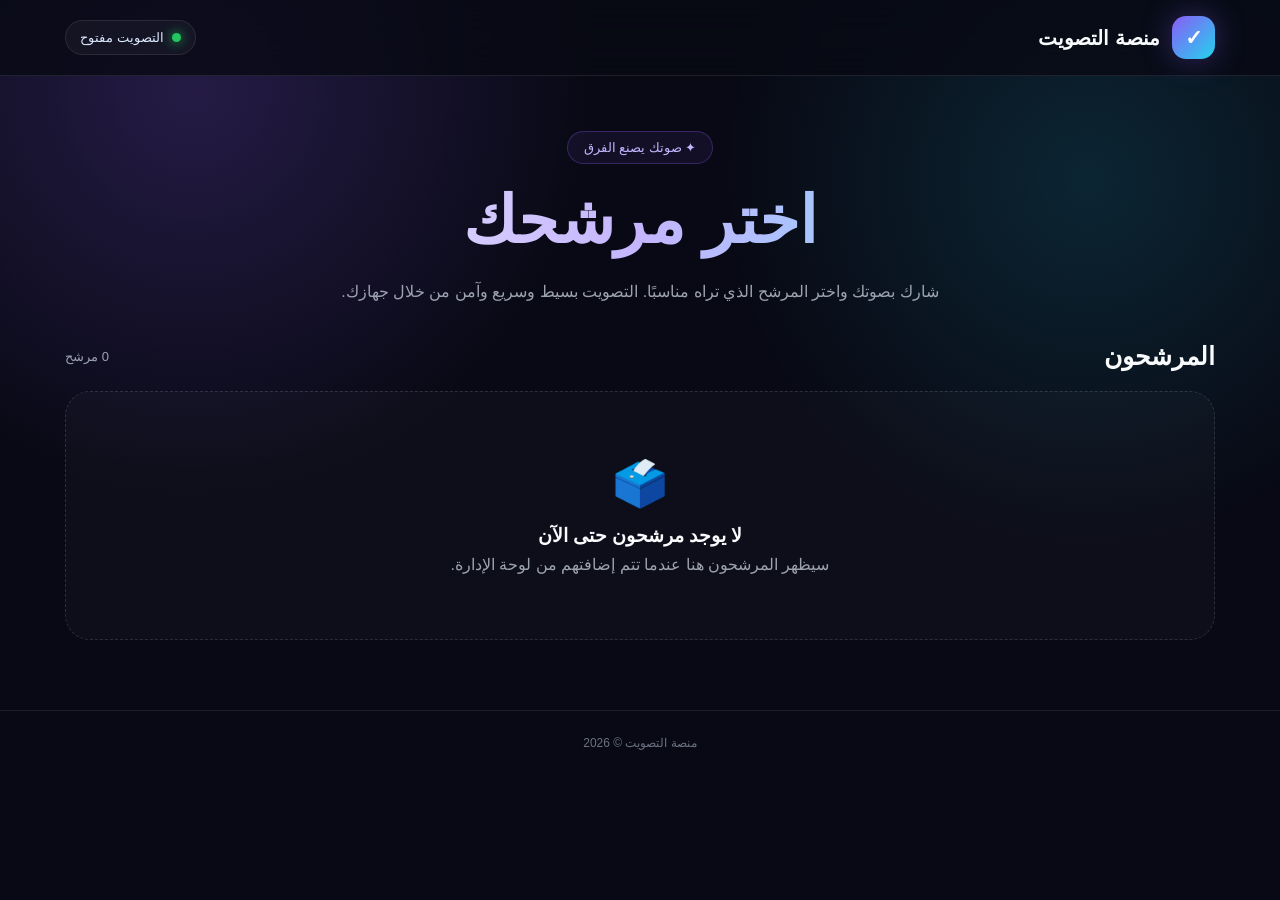
==== index.html @ f04fb4d4 "Update index.html" ====
<html lang="ar" dir="rtl">
<head>
<meta charset="UTF-8">
<meta name="viewport" content="width=device-width, initial-scale=1.0">
<title>منصة التصويت</title>

<style>
*{
  box-sizing:border-box;
  margin:0;
  padding:0;
}

:root{
  --bg:#080914;
  --card:#111426;
  --card2:#171a31;
  --purple:#8b5cf6;
  --cyan:#22d3ee;
  --text:#f8fafc;
  --muted:#9ca3af;
  --border:rgba(255,255,255,.09);
}

body{
  font-family:Tahoma,Arial,sans-serif;
  background:
    radial-gradient(circle at 15% 10%,rgba(139,92,246,.22),transparent 30%),
    radial-gradient(circle at 85% 20%,rgba(34,211,238,.14),transparent 28%),
    var(--bg);
  color:var(--text);
  min-height:100vh;
}

header{
  position:sticky;
  top:0;
  z-index:20;
  backdrop-filter:blur(18px);
  background:rgba(8,9,20,.78);
  border-bottom:1px solid var(--border);
}

.nav{
  width:min(1150px,92%);
  margin:auto;
  min-height:75px;
  display:flex;
  align-items:center;
  justify-content:space-between;
}

.logo{
  display:flex;
  align-items:center;
  gap:12px;
  font-size:20px;
  font-weight:900;
}

.logoIcon{
  width:43px;
  height:43px;
  border-radius:14px;
  display:grid;
  place-items:center;
  background:linear-gradient(135deg,var(--purple),var(--cyan));
  box-shadow:0 0 30px rgba(139,92,246,.35);
  font-size:21px;
}

.status{
  display:flex;
  align-items:center;
  gap:8px;
  padding:9px 14px;
  border:1px solid var(--border);
  background:rgba(255,255,255,.04);
  border-radius:30px;
  color:#dbeafe;
  font-size:13px;
}

.dot{
  width:9px;
  height:9px;
  border-radius:50%;
  background:#ef4444;
}

.dot.open{
  background:#22c55e;
  box-shadow:0 0 12px #22c55e;
}

.hero{
  width:min(1150px,92%);
  margin:55px auto 35px;
  text-align:center;
}

.badge{
  display:inline-block;
  padding:8px 16px;
  border-radius:30px;
  border:1px solid rgba(139,92,246,.3);
  background:rgba(139,92,246,.08);
  color:#c4b5fd;
  font-size:13px;
  margin-bottom:20px;
}

.hero h1{
  font-size:clamp(34px,6vw,65px);
  line-height:1.15;
  font-weight:1000;
  background:linear-gradient(90deg,#fff,#c4b5fd,#67e8f9);
  -webkit-background-clip:text;
  color:transparent;
}

.hero p{
  max-width:650px;
  margin:18px auto 0;
  color:var(--muted);
  line-height:1.9;
  font-size:16px;
}

.container{
  width:min(1150px,92%);
  margin:auto;
  padding-bottom:70px;
}

.sectionTitle{
  display:flex;
  align-items:center;
  justify-content:space-between;
  margin:35px 0 20px;
}

.sectionTitle h2{
  font-size:25px;
}

.sectionTitle span{
  color:var(--muted);
  font-size:13px;
}

.grid{
  display:grid;
  grid-template-columns:repeat(auto-fit,minmax(260px,1fr));
  gap:22px;
}

.card{
  position:relative;
  overflow:hidden;
  background:linear-gradient(145deg,rgba(23,26,49,.95),rgba(12,14,28,.95));
  border:1px solid var(--border);
  border-radius:24px;
  padding:14px;
  transition:.3s;
  box-shadow:0 20px 50px rgba(0,0,0,.2);
}

.card:hover{
  transform:translateY(-6px);
  border-color:rgba(139,92,246,.45);
  box-shadow:0 25px 60px rgba(0,0,0,.35);
}

.cardImage{
  width:100%;
  height:230px;
  object-fit:cover;
  border-radius:17px;
  background:#0b0d19;
}

.cardBody{
  padding:17px 5px 5px;
}

.card h3{
  font-size:21px;
  margin-bottom:9px;
}

.card p{
  color:var(--muted);
  line-height:1.7;
  min-height:48px;
  font-size:14px;
}

.voteBtn{
  width:100%;
  border:0;
  margin-top:17px;
  padding:14px;
  border-radius:14px;
  cursor:pointer;
  color:white;
  font-size:16px;
  font-weight:800;
  background:linear-gradient(135deg,var(--purple),#6d28d9);
  box-shadow:0 10px 25px rgba(139,92,246,.2);
  transition:.25s;
}

.voteBtn:hover:not(:disabled){
  transform:translateY(-2px);
  box-shadow:0 14px 30px rgba(139,92,246,.35);
}

.voteBtn:disabled{
  cursor:not-allowed;
  opacity:.55;
}

.empty{
  text-align:center;
  padding:65px 20px;
  border:1px dashed rgba(255,255,255,.13);
  border-radius:25px;
  background:rgba(255,255,255,.025);
}

.emptyIcon{
  font-size:45px;
  margin-bottom:15px;
}

.empty h3{
  margin-bottom:8px;
}

.empty p{
  color:var(--muted);
}

.notice{
  display:none;
  margin:25px 0;
  padding:16px 18px;
  border-radius:16px;
  background:rgba(34,211,238,.08);
  border:1px solid rgba(34,211,238,.2);
  color:#a5f3fc;
  text-align:center;
}

footer{
  border-top:1px solid var(--border);
  text-align:center;
  padding:25px;
  color:#6b7280;
  font-size:12px;
}

@media(max-width:600px){
  .nav{
    min-height:65px;
  }

  .logo{
    font-size:16px;
  }

  .logoIcon{
    width:38px;
    height:38px;
  }

  .status{
    font-size:11px;
    padding:8px 10px;
  }

  .hero{
    margin-top:38px;
  }

  .hero p{
    font-size:14px;
  }

  .grid{
    grid-template-columns:1fr;
  }

  .cardImage{
    height:250px;
  }
}
</style>
</head>

<body>

<header>
  <div class="nav">
    <div class="logo">
      <div class="logoIcon">✓</div>
      <span>منصة التصويت</span>
    </div>

    <div class="status">
      <span class="dot" id="statusDot"></span>
      <span id="statusText">جاري التحميل...</span>
    </div>
  </div>
</header>

<section class="hero">
  <div class="badge">✦ صوتك يصنع الفرق</div>
  <h1>اختر مرشحك</h1>
  <p>
    شارك بصوتك واختر المرشح الذي تراه مناسبًا.
    التصويت بسيط وسريع وآمن من خلال جهازك.
  </p>
</section>

<main class="container">

  <div id="notice" class="notice"></div>

  <div class="sectionTitle">
    <h2>المرشحون</h2>
    <span id="candidateCount">0 مرشح</span>
  </div>

  <div id="candidates" class="grid"></div>

</main>

<footer>
  منصة التصويت © 2026
</footer>

<script>
const CANDIDATES_KEY = "candidates";
const VOTES_KEY = "votes";
const SETTINGS_KEY = "voteSettings";
const VOTED_KEY = "votedCandidate";

function getCandidates(){
  try{
    return JSON.parse(localStorage.getItem(CANDIDATES_KEY)) || [];
  }catch(e){
    return [];
  }
}

function getVotes(){
  try{
    return JSON.parse(localStorage.getItem(VOTES_KEY)) || {};
  }catch(e){
    return {};
  }
}

function getSettings(){
  try{
    return JSON.parse(localStorage.getItem(SETTINGS_KEY)) || {
      mode:"open",
      start:"",
      end:""
    };
  }catch(e){
    return {
      mode:"open",
      start:"",
      end:""
    };
  }
}

function getVotingState(){
  const settings = getSettings();
  const now = new Date();

  if(settings.mode === "closed"){
    return false;
  }

  if(settings.mode === "open"){
    return true;
  }

  if(settings.mode === "auto"){
    if(settings.start){
      const start = new Date(settings.start);
      if(now < start) return false;
    }

    if(settings.end){
      const end = new Date(settings.end);
      if(now > end) return false;
    }

    return true;
  }

  return false;
}

function escapeHtml(text){
  return String(text ?? "")
    .replace(/&/g,"&amp;")
    .replace(/</g,"&lt;")
    .replace(/>/g,"&gt;")
    .replace(/"/g,"&quot;")
    .replace(/'/g,"&#039;");
}

function updateStatus(){
  const open = getVotingState();
  const dot = document.getElementById("statusDot");
  const text = document.getElementById("statusText");

  if(open){
    dot.classList.add("open");
    text.textContent = "التصويت مفتوح";
  }else{
    dot.classList.remove("open");
    text.textContent = "التصويت مغلق";
  }
}

function showNotice(message){
  const notice = document.getElementById("notice");
  notice.textContent = message;
  notice.style.display = "block";

  setTimeout(()=>{
    notice.style.display = "none";
  },4000);
}

function vote(id){
  if(!getVotingState()){
    showNotice("التصويت مغلق حاليًا.");
    return;
  }

  const alreadyVoted = localStorage.getItem(VOTED_KEY);

  if(alreadyVoted){
    showNotice("لقد قمت بالتصويت مسبقًا من هذا الجهاز.");
    return;
  }

  const candidates = getCandidates();

  if(!candidates.some(c => String(c.id) === String(id))){
    showNotice("هذا المرشح غير موجود.");
    return;
  }

  const votes = getVotes();

  if(!votes[id]){
    votes[id] = 0;
  }

  votes[id]++;
  localStorage.setItem(VOTES_KEY,JSON.stringify(votes));
  localStorage.setItem(VOTED_KEY,String(id));

  showNotice("تم تسجيل صوتك بنجاح ✓");
  renderCandidates();
}

function renderCandidates(){
  const box = document.getElementById("candidates");
  const candidates = getCandidates();
  const open = getVotingState();
  const voted = localStorage.getItem(VOTED_KEY);
  const votes = getVotes();

  document.getElementById("candidateCount").textContent =
    `${candidates.length} مرشح`;

  if(!candidates.length){
    box.innerHTML = `
      <div class="empty" style="grid-column:1/-1">
        <div class="emptyIcon">🗳️</div>
        <h3>لا يوجد مرشحون حتى الآن</h3>
        <p>سيظهر المرشحون هنا عندما تتم إضافتهم من لوحة الإدارة.</p>
      </div>
    `;
    return;
  }

  box.innerHTML = candidates.map(candidate => {

    const selected =
      voted && String(voted) === String(candidate.id);

    let buttonText = "صوّت الآن";

    if(selected){
      buttonText = "✓ تم التصويت لهذا المرشح";
    }else if(voted){
      buttonText = "تم التصويت مسبقًا";
    }else if(!open){
      buttonText = "التصويت مغلق";
    }

    return `
      <article class="card">
        <img
          class="cardImage"
          src="${candidate.image || createPlaceholder(candidate.name)}"
          alt="${escapeHtml(candidate.name)}"
        >

        <div class="cardBody">
          <h3>${escapeHtml(candidate.name)}</h3>

          <p>
            ${escapeHtml(candidate.description || "مرشح في هذه المسابقة")}
          </p>

          <div style="
            margin-top:10px;
            color:#a5f3fc;
            font-size:13px;
          ">
            عدد الأصوات: ${Number(votes[candidate.id] || 0)}
          </div>

          <button
            class="voteBtn"
            onclick="vote('${String(candidate.id).replace(/'/g,"\\'")}')"
            ${(!open || voted) ? "disabled" : ""}
          >
            ${buttonText}
          </button>
        </div>
      </article>
    `;
  }).join("");
}

function createPlaceholder(name){
  const text = encodeURIComponent(name || "مرشح");

  return `data:image/svg+xml;charset=UTF-8,
  <svg xmlns="http://www.w3.org/2000/svg" width="800" height="500">
    <rect width="100%" height="100%" fill="%23111426"/>
    <text x="50%" y="50%" dominant-baseline="middle"
      text-anchor="middle" fill="%23a78bfa"
      font-size="45" font-family="Arial">${text}</text>
  </svg>`;
}

/*
  الإدارة الموجودة عندك تبقى كما هي.
  هذه الصفحة فقط تقرأ نفس:
  candidates
  votes
  voteSettings

  لذلك أي زيادة أصوات أو حذف مرشح
  من لوحة الإدارة الموجودة عندك
  ينعكس هنا مباشرة.
*/

renderCandidates();
updateStatus();

setInterval(()=>{
  updateStatus();
  renderCandidates();
},10000);

window.addEventListener("storage",()=>{
  renderCandidates();
  updateStatus();
});

</script>

</body>
</html>
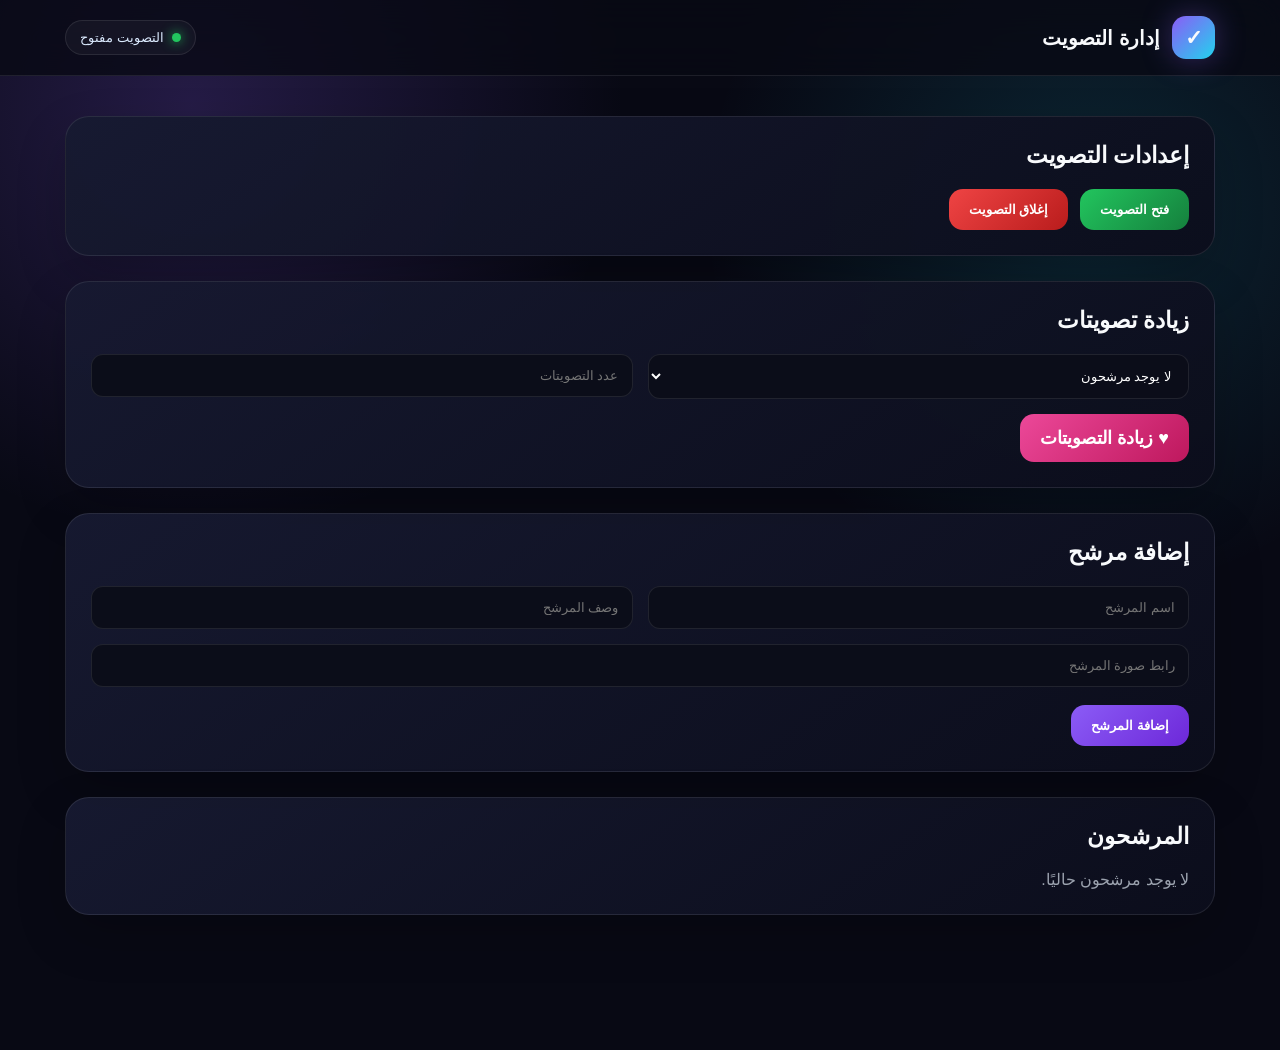
==== commit 63492431: "Update index.html" ====
--- a/index.html
+++ b/index.html
@@ -1,301 +1,247 @@
-
+<!DOCTYPE html>
 <html lang="ar" dir="rtl">
 <head>
 <meta charset="UTF-8">
 <meta name="viewport" content="width=device-width, initial-scale=1.0">
-<title>منصة التصويت</title>
+<title>لوحة الإدارة</title>
 
 <style>
-*{
-  box-sizing:border-box;
-  margin:0;
-  padding:0;
-}
+*{box-sizing:border-box;margin:0;padding:0}
 
 :root{
-  --bg:#080914;
-  --card:#111426;
-  --card2:#171a31;
-  --purple:#8b5cf6;
-  --cyan:#22d3ee;
-  --text:#f8fafc;
-  --muted:#9ca3af;
-  --border:rgba(255,255,255,.09);
+--bg:#080914;
+--card:#111426;
+--card2:#171a31;
+--purple:#8b5cf6;
+--cyan:#22d3ee;
+--text:#f8fafc;
+--muted:#9ca3af;
+--border:rgba(255,255,255,.09);
+--green:#22c55e;
+--red:#ef4444;
 }
 
 body{
-  font-family:Tahoma,Arial,sans-serif;
-  background:
-    radial-gradient(circle at 15% 10%,rgba(139,92,246,.22),transparent 30%),
-    radial-gradient(circle at 85% 20%,rgba(34,211,238,.14),transparent 28%),
-    var(--bg);
-  color:var(--text);
-  min-height:100vh;
+font-family:Tahoma,Arial,sans-serif;
+background:
+radial-gradient(circle at 15% 10%,rgba(139,92,246,.22),transparent 30%),
+radial-gradient(circle at 85% 20%,rgba(34,211,238,.14),transparent 28%),
+var(--bg);
+color:var(--text);
+min-height:100vh;
 }
 
 header{
-  position:sticky;
-  top:0;
-  z-index:20;
-  backdrop-filter:blur(18px);
-  background:rgba(8,9,20,.78);
-  border-bottom:1px solid var(--border);
+position:sticky;
+top:0;
+z-index:20;
+backdrop-filter:blur(18px);
+background:rgba(8,9,20,.78);
+border-bottom:1px solid var(--border);
 }
 
 .nav{
-  width:min(1150px,92%);
-  margin:auto;
-  min-height:75px;
-  display:flex;
-  align-items:center;
-  justify-content:space-between;
+width:min(1150px,92%);
+margin:auto;
+min-height:75px;
+display:flex;
+align-items:center;
+justify-content:space-between;
 }
 
 .logo{
-  display:flex;
-  align-items:center;
-  gap:12px;
-  font-size:20px;
-  font-weight:900;
+display:flex;
+align-items:center;
+gap:12px;
+font-size:20px;
+font-weight:900;
 }
 
 .logoIcon{
-  width:43px;
-  height:43px;
-  border-radius:14px;
-  display:grid;
-  place-items:center;
-  background:linear-gradient(135deg,var(--purple),var(--cyan));
-  box-shadow:0 0 30px rgba(139,92,246,.35);
-  font-size:21px;
+width:43px;
+height:43px;
+border-radius:14px;
+display:grid;
+place-items:center;
+background:linear-gradient(135deg,var(--purple),var(--cyan));
+box-shadow:0 0 30px rgba(139,92,246,.35);
+font-size:21px;
 }
 
 .status{
-  display:flex;
-  align-items:center;
-  gap:8px;
-  padding:9px 14px;
-  border:1px solid var(--border);
-  background:rgba(255,255,255,.04);
-  border-radius:30px;
-  color:#dbeafe;
-  font-size:13px;
+display:flex;
+align-items:center;
+gap:8px;
+padding:9px 14px;
+border:1px solid var(--border);
+background:rgba(255,255,255,.04);
+border-radius:30px;
+color:#dbeafe;
+font-size:13px;
 }
 
 .dot{
-  width:9px;
-  height:9px;
-  border-radius:50%;
-  background:#ef4444;
+width:9px;
+height:9px;
+border-radius:50%;
+background:#ef4444;
 }
 
 .dot.open{
-  background:#22c55e;
-  box-shadow:0 0 12px #22c55e;
-}
-
-.hero{
-  width:min(1150px,92%);
-  margin:55px auto 35px;
-  text-align:center;
-}
-
-.badge{
-  display:inline-block;
-  padding:8px 16px;
-  border-radius:30px;
-  border:1px solid rgba(139,92,246,.3);
-  background:rgba(139,92,246,.08);
-  color:#c4b5fd;
-  font-size:13px;
-  margin-bottom:20px;
-}
-
-.hero h1{
-  font-size:clamp(34px,6vw,65px);
-  line-height:1.15;
-  font-weight:1000;
-  background:linear-gradient(90deg,#fff,#c4b5fd,#67e8f9);
-  -webkit-background-clip:text;
-  color:transparent;
-}
-
-.hero p{
-  max-width:650px;
-  margin:18px auto 0;
-  color:var(--muted);
-  line-height:1.9;
-  font-size:16px;
+background:#22c55e;
+box-shadow:0 0 12px #22c55e;
 }
 
 .container{
-  width:min(1150px,92%);
-  margin:auto;
-  padding-bottom:70px;
-}
-
-.sectionTitle{
-  display:flex;
-  align-items:center;
-  justify-content:space-between;
-  margin:35px 0 20px;
-}
-
-.sectionTitle h2{
-  font-size:25px;
-}
-
-.sectionTitle span{
-  color:var(--muted);
-  font-size:13px;
-}
-
-.grid{
-  display:grid;
-  grid-template-columns:repeat(auto-fit,minmax(260px,1fr));
-  gap:22px;
-}
-
-.card{
-  position:relative;
-  overflow:hidden;
-  background:linear-gradient(145deg,rgba(23,26,49,.95),rgba(12,14,28,.95));
-  border:1px solid var(--border);
-  border-radius:24px;
-  padding:14px;
-  transition:.3s;
-  box-shadow:0 20px 50px rgba(0,0,0,.2);
-}
-
-.card:hover{
-  transform:translateY(-6px);
-  border-color:rgba(139,92,246,.45);
-  box-shadow:0 25px 60px rgba(0,0,0,.35);
-}
-
-.cardImage{
-  width:100%;
-  height:230px;
-  object-fit:cover;
-  border-radius:17px;
-  background:#0b0d19;
-}
-
-.cardBody{
-  padding:17px 5px 5px;
-}
-
-.card h3{
-  font-size:21px;
-  margin-bottom:9px;
-}
-
-.card p{
-  color:var(--muted);
-  line-height:1.7;
-  min-height:48px;
-  font-size:14px;
-}
-
-.voteBtn{
-  width:100%;
-  border:0;
-  margin-top:17px;
-  padding:14px;
-  border-radius:14px;
-  cursor:pointer;
-  color:white;
-  font-size:16px;
-  font-weight:800;
-  background:linear-gradient(135deg,var(--purple),#6d28d9);
-  box-shadow:0 10px 25px rgba(139,92,246,.2);
-  transition:.25s;
-}
-
-.voteBtn:hover:not(:disabled){
-  transform:translateY(-2px);
-  box-shadow:0 14px 30px rgba(139,92,246,.35);
-}
-
-.voteBtn:disabled{
-  cursor:not-allowed;
-  opacity:.55;
-}
-
-.empty{
-  text-align:center;
-  padding:65px 20px;
-  border:1px dashed rgba(255,255,255,.13);
-  border-radius:25px;
-  background:rgba(255,255,255,.025);
-}
-
-.emptyIcon{
-  font-size:45px;
-  margin-bottom:15px;
-}
-
-.empty h3{
-  margin-bottom:8px;
-}
-
-.empty p{
-  color:var(--muted);
+width:min(1150px,92%);
+margin:40px auto;
+padding-bottom:70px;
+}
+
+.panel{
+background:linear-gradient(145deg,rgba(23,26,49,.95),rgba(12,14,28,.95));
+border:1px solid var(--border);
+border-radius:24px;
+padding:25px;
+margin-bottom:25px;
+box-shadow:0 20px 50px rgba(0,0,0,.2);
+}
+
+.panel h2{
+margin-bottom:20px;
+font-size:23px;
+}
+
+.buttons{
+display:flex;
+gap:12px;
+flex-wrap:wrap;
+}
+
+button{
+border:0;
+cursor:pointer;
+color:white;
+font-family:inherit;
+font-weight:800;
+border-radius:14px;
+padding:13px 20px;
+transition:.2s;
+}
+
+button:hover{
+transform:translateY(-2px);
+}
+
+.openBtn{
+background:linear-gradient(135deg,#22c55e,#15803d);
+}
+
+.closeBtn{
+background:linear-gradient(135deg,#ef4444,#b91c1c);
+}
+
+.addBtn{
+background:linear-gradient(135deg,var(--purple),#6d28d9);
+}
+
+.heartBtn{
+background:linear-gradient(135deg,#ec4899,#be185d);
+font-size:18px;
+}
+
+.deleteBtn{
+background:#991b1b;
+padding:10px 14px;
+}
+
+select,
+input{
+width:100%;
+padding:13px;
+border-radius:12px;
+border:1px solid var(--border);
+background:#0b0d19;
+color:white;
+outline:none;
+font-family:inherit;
+}
+
+.formGrid{
+display:grid;
+grid-template-columns:1fr 1fr;
+gap:15px;
+margin-bottom:15px;
+}
+
+.candidate{
+display:flex;
+align-items:center;
+justify-content:space-between;
+gap:15px;
+padding:16px;
+border:1px solid var(--border);
+background:rgba(255,255,255,.03);
+border-radius:16px;
+margin-top:12px;
+}
+
+.candidateInfo h3{
+margin-bottom:7px;
+}
+
+.candidateInfo span{
+color:var(--cyan);
+font-size:13px;
+}
+
+.actions{
+display:flex;
+gap:8px;
+flex-wrap:wrap;
 }
 
 .notice{
-  display:none;
-  margin:25px 0;
-  padding:16px 18px;
-  border-radius:16px;
-  background:rgba(34,211,238,.08);
-  border:1px solid rgba(34,211,238,.2);
-  color:#a5f3fc;
-  text-align:center;
-}
-
-footer{
-  border-top:1px solid var(--border);
-  text-align:center;
-  padding:25px;
-  color:#6b7280;
-  font-size:12px;
+display:none;
+padding:14px;
+border-radius:14px;
+margin-bottom:20px;
+background:rgba(34,211,238,.08);
+border:1px solid rgba(34,211,238,.2);
+color:#a5f3fc;
+text-align:center;
 }
 
 @media(max-width:600px){
-  .nav{
-    min-height:65px;
-  }
-
-  .logo{
-    font-size:16px;
-  }
-
-  .logoIcon{
-    width:38px;
-    height:38px;
-  }
-
-  .status{
-    font-size:11px;
-    padding:8px 10px;
-  }
-
-  .hero{
-    margin-top:38px;
-  }
-
-  .hero p{
-    font-size:14px;
-  }
-
-  .grid{
-    grid-template-columns:1fr;
-  }
-
-  .cardImage{
-    height:250px;
-  }
+.nav{
+min-height:65px;
+}
+
+.logo{
+font-size:16px;
+}
+
+.logoIcon{
+width:38px;
+height:38px;
+}
+
+.formGrid{
+grid-template-columns:1fr;
+}
+
+.candidate{
+align-items:flex-start;
+flex-direction:column;
+}
+
+.actions{
+width:100%;
+}
+
+.actions button{
+flex:1;
+}
 }
 </style>
 </head>
@@ -303,288 +249,346 @@
 <body>
 
 <header>
-  <div class="nav">
-    <div class="logo">
-      <div class="logoIcon">✓</div>
-      <span>منصة التصويت</span>
-    </div>
-
-    <div class="status">
-      <span class="dot" id="statusDot"></span>
-      <span id="statusText">جاري التحميل...</span>
-    </div>
-  </div>
+<div class="nav">
+<div class="logo">
+<div class="logoIcon">✓</div>
+<span>إدارة التصويت</span>
+</div>
+
+<div class="status">
+<span class="dot" id="statusDot"></span>
+<span id="statusText">جاري التحميل...</span>
+</div>
+</div>
 </header>
 
-<section class="hero">
-  <div class="badge">✦ صوتك يصنع الفرق</div>
-  <h1>اختر مرشحك</h1>
-  <p>
-    شارك بصوتك واختر المرشح الذي تراه مناسبًا.
-    التصويت بسيط وسريع وآمن من خلال جهازك.
-  </p>
-</section>
-
 <main class="container">
 
-  <div id="notice" class="notice"></div>
-
-  <div class="sectionTitle">
-    <h2>المرشحون</h2>
-    <span id="candidateCount">0 مرشح</span>
-  </div>
-
-  <div id="candidates" class="grid"></div>
+<div id="notice" class="notice"></div>
+
+<div class="panel">
+<h2>إعدادات التصويت</h2>
+
+<div class="buttons">
+<button class="openBtn" onclick="openVoting()">فتح التصويت</button>
+<button class="closeBtn" onclick="closeVoting()">إغلاق التصويت</button>
+</div>
+</div>
+
+<div class="panel">
+<h2>زيادة تصويتات</h2>
+
+<div class="formGrid">
+<div>
+<select id="voteCandidate"></select>
+</div>
+
+<div>
+<input id="voteAmount" type="number" min="1" placeholder="عدد التصويتات">
+</div>
+</div>
+
+<button class="heartBtn" onclick="increaseVotes()">♥ زيادة التصويتات</button>
+</div>
+
+<div class="panel">
+<h2>إضافة مرشح</h2>
+
+<div class="formGrid">
+<input id="candidateName" placeholder="اسم المرشح">
+<input id="candidateDescription" placeholder="وصف المرشح">
+</div>
+
+<input id="candidateImage" placeholder="رابط صورة المرشح">
+
+<br><br>
+
+<button class="addBtn" onclick="addCandidate()">إضافة المرشح</button>
+</div>
+
+<div class="panel">
+<h2>المرشحون</h2>
+<div id="candidateList"></div>
+</div>
 
 </main>
 
-<footer>
-  منصة التصويت © 2026
-</footer>
-
 <script>
-const CANDIDATES_KEY = "candidates";
-const VOTES_KEY = "votes";
-const SETTINGS_KEY = "voteSettings";
-const VOTED_KEY = "votedCandidate";
+const CANDIDATES_KEY="candidates";
+const VOTES_KEY="votes";
+const SETTINGS_KEY="voteSettings";
 
 function getCandidates(){
-  try{
-    return JSON.parse(localStorage.getItem(CANDIDATES_KEY)) || [];
-  }catch(e){
-    return [];
-  }
+try{
+return JSON.parse(localStorage.getItem(CANDIDATES_KEY))||[];
+}catch(e){
+return[];
+}
 }
 
 function getVotes(){
-  try{
-    return JSON.parse(localStorage.getItem(VOTES_KEY)) || {};
-  }catch(e){
-    return {};
-  }
+try{
+return JSON.parse(localStorage.getItem(VOTES_KEY))||{};
+}catch(e){
+return{};
+}
+}
+
+function saveCandidates(data){
+localStorage.setItem(CANDIDATES_KEY,JSON.stringify(data));
+}
+
+function saveVotes(data){
+localStorage.setItem(VOTES_KEY,JSON.stringify(data));
 }
 
 function getSettings(){
-  try{
-    return JSON.parse(localStorage.getItem(SETTINGS_KEY)) || {
-      mode:"open",
-      start:"",
-      end:""
-    };
-  }catch(e){
-    return {
-      mode:"open",
-      start:"",
-      end:""
-    };
-  }
-}
-
-function getVotingState(){
-  const settings = getSettings();
-  const now = new Date();
-
-  if(settings.mode === "closed"){
-    return false;
-  }
-
-  if(settings.mode === "open"){
-    return true;
-  }
-
-  if(settings.mode === "auto"){
-    if(settings.start){
-      const start = new Date(settings.start);
-      if(now < start) return false;
-    }
-
-    if(settings.end){
-      const end = new Date(settings.end);
-      if(now > end) return false;
-    }
-
-    return true;
-  }
-
-  return false;
+try{
+return JSON.parse(localStorage.getItem(SETTINGS_KEY))||{
+mode:"open",
+start:"",
+end:""
+};
+}catch(e){
+return{
+mode:"open",
+start:"",
+end:""
+};
+}
+}
+
+function saveSettings(settings){
+localStorage.setItem(SETTINGS_KEY,JSON.stringify(settings));
+}
+
+function openVoting(){
+saveSettings({
+mode:"open",
+start:"",
+end:""
+});
+
+updateStatus();
+showNotice("تم فتح التصويت");
+}
+
+function closeVoting(){
+saveSettings({
+mode:"closed",
+start:"",
+end:""
+});
+
+updateStatus();
+showNotice("تم إغلاق التصويت");
+}
+
+function updateStatus(){
+const settings=getSettings();
+const open=settings.mode==="open";
+
+const dot=document.getElementById("statusDot");
+const text=document.getElementById("statusText");
+
+if(open){
+dot.classList.add("open");
+text.textContent="التصويت مفتوح";
+}else{
+dot.classList.remove("open");
+text.textContent="التصويت مغلق";
+}
+}
+
+function showNotice(message){
+const notice=document.getElementById("notice");
+notice.textContent=message;
+notice.style.display="block";
+
+setTimeout(()=>{
+notice.style.display="none";
+},3000);
+}
+
+function addCandidate(){
+
+const name=document.getElementById("candidateName").value.trim();
+const description=document.getElementById("candidateDescription").value.trim();
+const image=document.getElementById("candidateImage").value.trim();
+
+if(!name){
+showNotice("اكتب اسم المرشح");
+return;
+}
+
+const candidates=getCandidates();
+
+const candidate={
+id:Date.now(),
+name:name,
+description:description,
+image:image
+};
+
+candidates.push(candidate);
+
+saveCandidates(candidates);
+
+const votes=getVotes();
+votes[candidate.id]=0;
+saveVotes(votes);
+
+document.getElementById("candidateName").value="";
+document.getElementById("candidateDescription").value="";
+document.getElementById("candidateImage").value="";
+
+renderCandidates();
+updateCandidateSelect();
+
+showNotice("تمت إضافة المرشح بنجاح");
+}
+
+function deleteCandidate(id){
+
+const candidates=getCandidates();
+
+const updated=candidates.filter(c=>String(c.id)!==String(id));
+
+saveCandidates(updated);
+
+const votes=getVotes();
+delete votes[id];
+saveVotes(votes);
+
+renderCandidates();
+updateCandidateSelect();
+
+showNotice("تم حذف المرشح");
+}
+
+function increaseVotes(){
+
+const candidateId=document.getElementById("voteCandidate").value;
+const amount=parseInt(document.getElementById("voteAmount").value);
+
+if(!candidateId){
+showNotice("اختر المرشح أولًا");
+return;
+}
+
+if(!amount || amount<1){
+showNotice("اكتب عدد التصويتات");
+return;
+}
+
+const votes=getVotes();
+
+if(!votes[candidateId]){
+votes[candidateId]=0;
+}
+
+votes[candidateId]+=amount;
+
+saveVotes(votes);
+
+document.getElementById("voteAmount").value="";
+
+renderCandidates();
+
+showNotice("تمت زيادة التصويتات ♥");
+}
+
+function updateCandidateSelect(){
+
+const select=document.getElementById("voteCandidate");
+const candidates=getCandidates();
+
+if(!candidates.length){
+select.innerHTML='<option value="">لا يوجد مرشحون</option>';
+return;
+}
+
+select.innerHTML=candidates.map(c=>
+`<option value="${String(c.id)}">${escapeHtml(c.name)}</option>`
+).join("");
+}
+
+function renderCandidates(){
+
+const box=document.getElementById("candidateList");
+const candidates=getCandidates();
+const votes=getVotes();
+
+if(!candidates.length){
+box.innerHTML="<p style='color:#9ca3af'>لا يوجد مرشحون حاليًا.</p>";
+return;
+}
+
+box.innerHTML=candidates.map(candidate=>{
+
+const count=votes[candidate.id]||0;
+
+return `
+<div class="candidate">
+
+<div class="candidateInfo">
+<h3>${escapeHtml(candidate.name)}</h3>
+<span>عدد الأصوات: ${count}</span>
+</div>
+
+<div class="actions">
+<button class="heartBtn" onclick="quickIncrease('${String(candidate.id)}')">♥ +1</button>
+<button class="deleteBtn" onclick="deleteCandidate('${String(candidate.id)}')">حذف</button>
+</div>
+
+</div>
+`;
+
+}).join("");
+}
+
+function quickIncrease(id){
+
+const votes=getVotes();
+
+if(!votes[id]){
+votes[id]=0;
+}
+
+votes[id]++;
+
+saveVotes(votes);
+
+renderCandidates();
+
+showNotice("تمت إضافة صوت ♥");
 }
 
 function escapeHtml(text){
-  return String(text ?? "")
-    .replace(/&/g,"&amp;")
-    .replace(/</g,"&lt;")
-    .replace(/>/g,"&gt;")
-    .replace(/"/g,"&quot;")
-    .replace(/'/g,"&#039;");
-}
-
-function updateStatus(){
-  const open = getVotingState();
-  const dot = document.getElementById("statusDot");
-  const text = document.getElementById("statusText");
-
-  if(open){
-    dot.classList.add("open");
-    text.textContent = "التصويت مفتوح";
-  }else{
-    dot.classList.remove("open");
-    text.textContent = "التصويت مغلق";
-  }
-}
-
-function showNotice(message){
-  const notice = document.getElementById("notice");
-  notice.textContent = message;
-  notice.style.display = "block";
-
-  setTimeout(()=>{
-    notice.style.display = "none";
-  },4000);
-}
-
-function vote(id){
-  if(!getVotingState()){
-    showNotice("التصويت مغلق حاليًا.");
-    return;
-  }
-
-  const alreadyVoted = localStorage.getItem(VOTED_KEY);
-
-  if(alreadyVoted){
-    showNotice("لقد قمت بالتصويت مسبقًا من هذا الجهاز.");
-    return;
-  }
-
-  const candidates = getCandidates();
-
-  if(!candidates.some(c => String(c.id) === String(id))){
-    showNotice("هذا المرشح غير موجود.");
-    return;
-  }
-
-  const votes = getVotes();
-
-  if(!votes[id]){
-    votes[id] = 0;
-  }
-
-  votes[id]++;
-  localStorage.setItem(VOTES_KEY,JSON.stringify(votes));
-  localStorage.setItem(VOTED_KEY,String(id));
-
-  showNotice("تم تسجيل صوتك بنجاح ✓");
-  renderCandidates();
-}
-
-function renderCandidates(){
-  const box = document.getElementById("candidates");
-  const candidates = getCandidates();
-  const open = getVotingState();
-  const voted = localStorage.getItem(VOTED_KEY);
-  const votes = getVotes();
-
-  document.getElementById("candidateCount").textContent =
-    `${candidates.length} مرشح`;
-
-  if(!candidates.length){
-    box.innerHTML = `
-      <div class="empty" style="grid-column:1/-1">
-        <div class="emptyIcon">🗳️</div>
-        <h3>لا يوجد مرشحون حتى الآن</h3>
-        <p>سيظهر المرشحون هنا عندما تتم إضافتهم من لوحة الإدارة.</p>
-      </div>
-    `;
-    return;
-  }
-
-  box.innerHTML = candidates.map(candidate => {
-
-    const selected =
-      voted && String(voted) === String(candidate.id);
-
-    let buttonText = "صوّت الآن";
-
-    if(selected){
-      buttonText = "✓ تم التصويت لهذا المرشح";
-    }else if(voted){
-      buttonText = "تم التصويت مسبقًا";
-    }else if(!open){
-      buttonText = "التصويت مغلق";
-    }
-
-    return `
-      <article class="card">
-        <img
-          class="cardImage"
-          src="${candidate.image || createPlaceholder(candidate.name)}"
-          alt="${escapeHtml(candidate.name)}"
-        >
-
-        <div class="cardBody">
-          <h3>${escapeHtml(candidate.name)}</h3>
-
-          <p>
-            ${escapeHtml(candidate.description || "مرشح في هذه المسابقة")}
-          </p>
-
-          <div style="
-            margin-top:10px;
-            color:#a5f3fc;
-            font-size:13px;
-          ">
-            عدد الأصوات: ${Number(votes[candidate.id] || 0)}
-          </div>
-
-          <button
-            class="voteBtn"
-            onclick="vote('${String(candidate.id).replace(/'/g,"\\'")}')"
-            ${(!open || voted) ? "disabled" : ""}
-          >
-            ${buttonText}
-          </button>
-        </div>
-      </article>
-    `;
-  }).join("");
-}
-
-function createPlaceholder(name){
-  const text = encodeURIComponent(name || "مرشح");
-
-  return `data:image/svg+xml;charset=UTF-8,
-  <svg xmlns="http://www.w3.org/2000/svg" width="800" height="500">
-    <rect width="100%" height="100%" fill="%23111426"/>
-    <text x="50%" y="50%" dominant-baseline="middle"
-      text-anchor="middle" fill="%23a78bfa"
-      font-size="45" font-family="Arial">${text}</text>
-  </svg>`;
-}
-
-/*
-  الإدارة الموجودة عندك تبقى كما هي.
-  هذه الصفحة فقط تقرأ نفس:
-  candidates
-  votes
-  voteSettings
-
-  لذلك أي زيادة أصوات أو حذف مرشح
-  من لوحة الإدارة الموجودة عندك
-  ينعكس هنا مباشرة.
-*/
-
-renderCandidates();
+
+return String(text??"")
+.replace(/&/g,"&amp;")
+.replace(/</g,"&lt;")
+.replace(/>/g,"&gt;")
+.replace(/"/g,"&quot;")
+.replace(/'/g,"&#039;");
+}
+
+renderCandidates();
+updateCandidateSelect();
 updateStatus();
 
 setInterval(()=>{
-  updateStatus();
-  renderCandidates();
-},10000);
+renderCandidates();
+updateCandidateSelect();
+updateStatus();
+},1000);
 
 window.addEventListener("storage",()=>{
-  renderCandidates();
-  updateStatus();
+renderCandidates();
+updateCandidateSelect();
+updateStatus();
 });
-
 </script>
 
 </body>
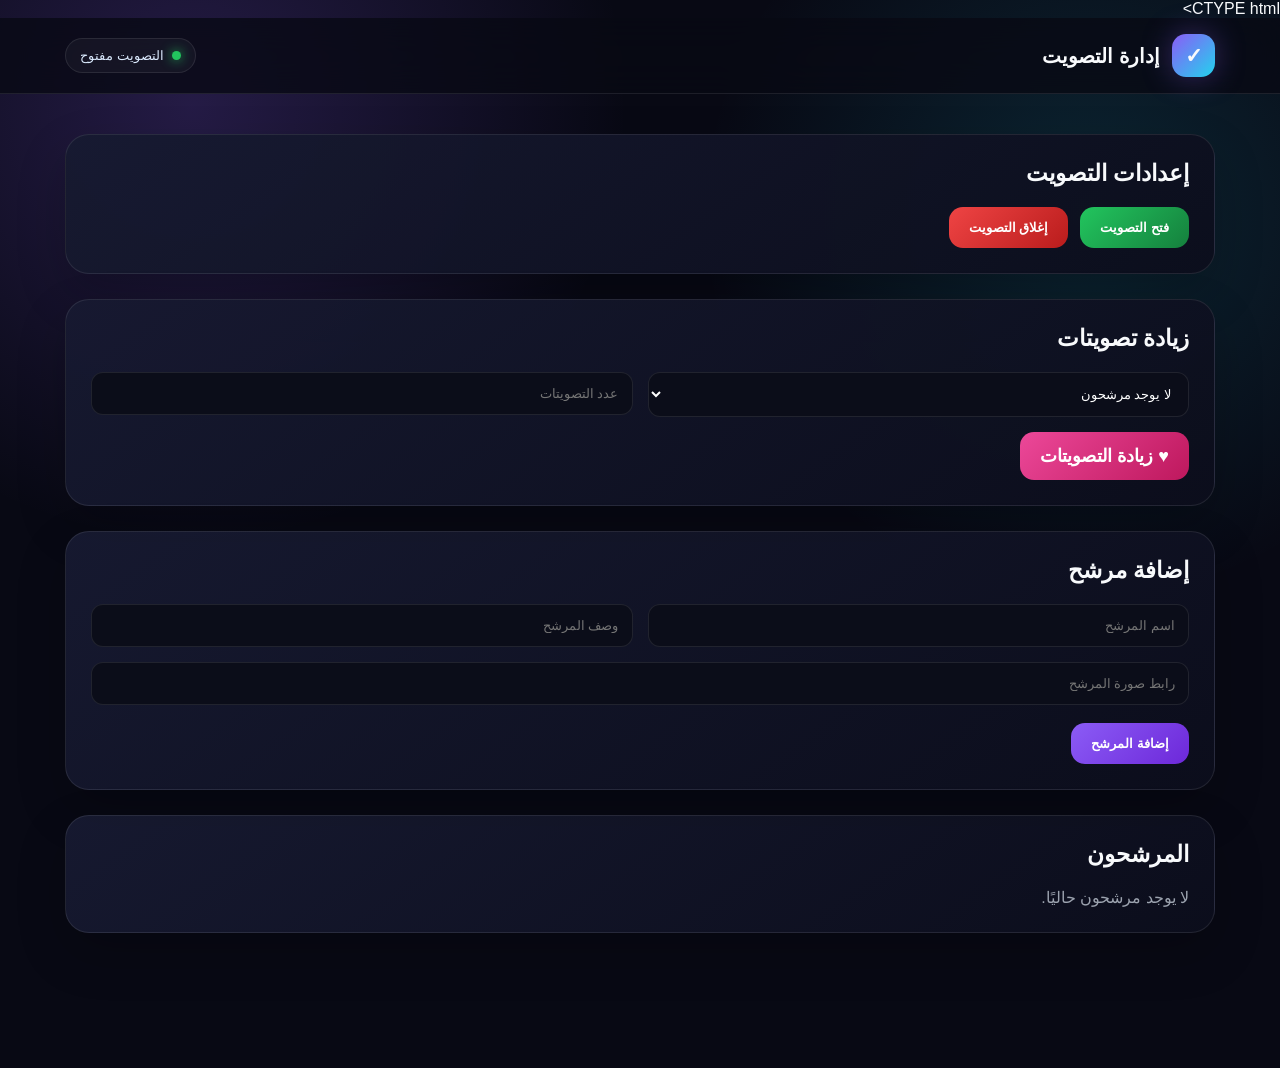
==== commit ee5a7674: "Update index.html" ====
--- a/index.html
+++ b/index.html
@@ -1,4 +1,5 @@
-<!DOCTYPE html>
+
+CTYPE html>
 <html lang="ar" dir="rtl">
 <head>
 <meta charset="UTF-8">
@@ -592,4 +593,4 @@
 </script>
 
 </body>
-</html>
+</html
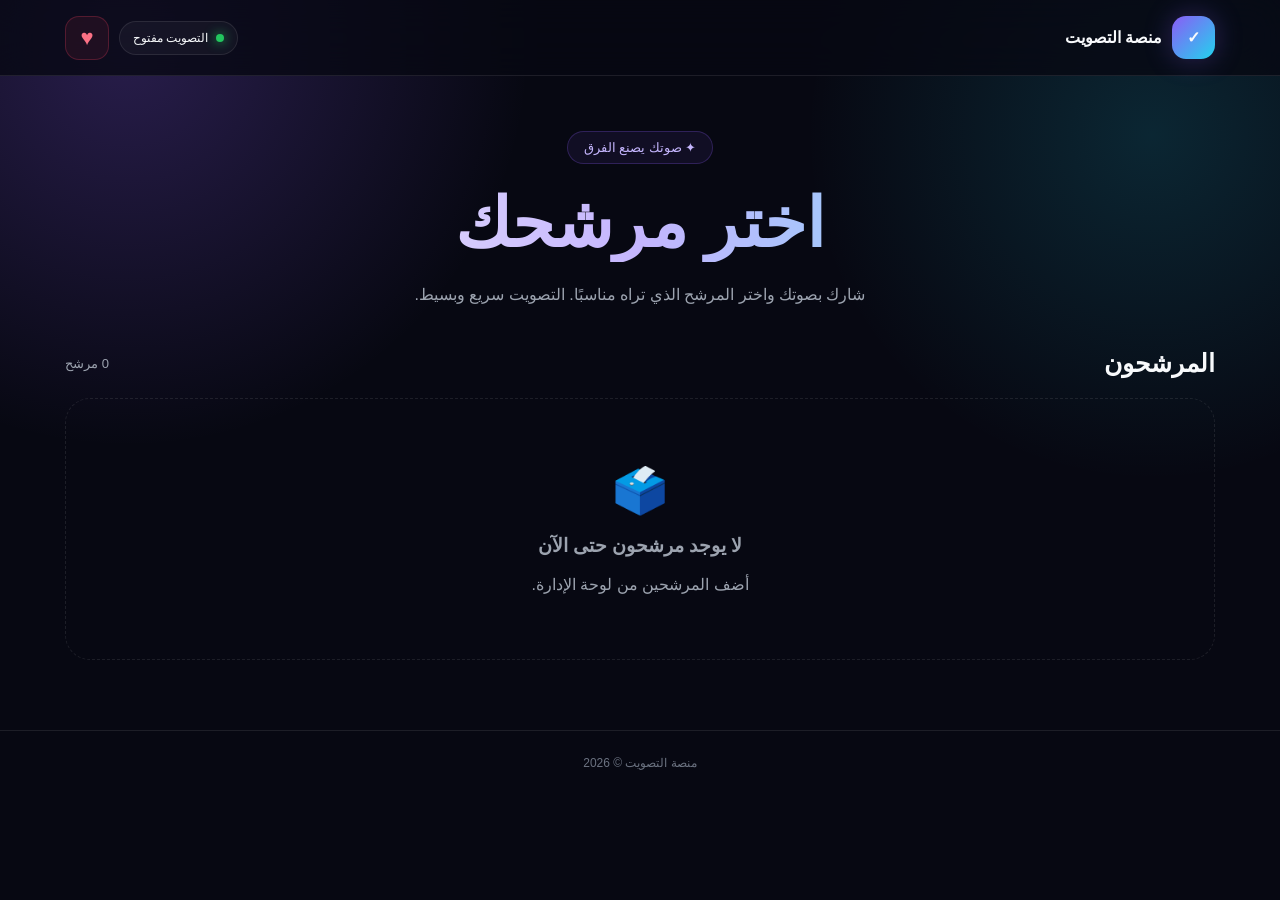
==== commit 274cf308: "Update index.html" ====
--- a/index.html
+++ b/index.html
@@ -1,248 +1,338 @@
 
-CTYPE html>
+<!DOCTYPE html>
 <html lang="ar" dir="rtl">
 <head>
 <meta charset="UTF-8">
-<meta name="viewport" content="width=device-width, initial-scale=1.0">
-<title>لوحة الإدارة</title>
+<meta name="viewport" content="width=device-width,initial-scale=1.0">
+<title>منصة التصويت</title>
 
 <style>
 *{box-sizing:border-box;margin:0;padding:0}
 
 :root{
---bg:#080914;
---card:#111426;
---card2:#171a31;
---purple:#8b5cf6;
---cyan:#22d3ee;
---text:#f8fafc;
---muted:#9ca3af;
---border:rgba(255,255,255,.09);
---green:#22c55e;
---red:#ef4444;
+  --bg:#070812;
+  --card:#111426;
+  --card2:#181b32;
+  --purple:#8b5cf6;
+  --cyan:#22d3ee;
+  --text:#f8fafc;
+  --muted:#9ca3af;
+  --border:rgba(255,255,255,.09);
 }
 
 body{
-font-family:Tahoma,Arial,sans-serif;
-background:
-radial-gradient(circle at 15% 10%,rgba(139,92,246,.22),transparent 30%),
-radial-gradient(circle at 85% 20%,rgba(34,211,238,.14),transparent 28%),
-var(--bg);
-color:var(--text);
-min-height:100vh;
+  font-family:Tahoma,Arial,sans-serif;
+  background:
+    radial-gradient(circle at 10% 5%,rgba(139,92,246,.25),transparent 28%),
+    radial-gradient(circle at 90% 15%,rgba(34,211,238,.15),transparent 25%),
+    var(--bg);
+  color:var(--text);
+  min-height:100vh;
 }
 
 header{
-position:sticky;
-top:0;
-z-index:20;
-backdrop-filter:blur(18px);
-background:rgba(8,9,20,.78);
-border-bottom:1px solid var(--border);
+  position:sticky;
+  top:0;
+  z-index:50;
+  background:rgba(7,8,18,.78);
+  backdrop-filter:blur(18px);
+  border-bottom:1px solid var(--border);
 }
 
 .nav{
-width:min(1150px,92%);
-margin:auto;
-min-height:75px;
-display:flex;
-align-items:center;
-justify-content:space-between;
+  width:min(1150px,92%);
+  min-height:75px;
+  margin:auto;
+  display:flex;
+  align-items:center;
+  justify-content:space-between;
+  gap:12px;
 }
 
 .logo{
-display:flex;
-align-items:center;
-gap:12px;
-font-size:20px;
-font-weight:900;
+  display:flex;
+  align-items:center;
+  gap:10px;
+  font-weight:900;
 }
 
 .logoIcon{
-width:43px;
-height:43px;
-border-radius:14px;
-display:grid;
-place-items:center;
-background:linear-gradient(135deg,var(--purple),var(--cyan));
-box-shadow:0 0 30px rgba(139,92,246,.35);
-font-size:21px;
+  width:43px;
+  height:43px;
+  border-radius:14px;
+  display:grid;
+  place-items:center;
+  background:linear-gradient(135deg,var(--purple),var(--cyan));
+  box-shadow:0 0 28px rgba(139,92,246,.3);
+}
+
+.headerRight{
+  display:flex;
+  align-items:center;
+  gap:10px;
 }
 
 .status{
-display:flex;
-align-items:center;
-gap:8px;
-padding:9px 14px;
-border:1px solid var(--border);
-background:rgba(255,255,255,.04);
-border-radius:30px;
-color:#dbeafe;
-font-size:13px;
+  display:flex;
+  align-items:center;
+  gap:8px;
+  padding:9px 13px;
+  border:1px solid var(--border);
+  background:rgba(255,255,255,.04);
+  border-radius:30px;
+  font-size:12px;
 }
 
 .dot{
-width:9px;
-height:9px;
-border-radius:50%;
-background:#ef4444;
+  width:8px;
+  height:8px;
+  border-radius:50%;
+  background:#ef4444;
 }
 
 .dot.open{
-background:#22c55e;
-box-shadow:0 0 12px #22c55e;
+  background:#22c55e;
+  box-shadow:0 0 12px #22c55e;
+}
+
+.heartBtn{
+  width:44px;
+  height:44px;
+  border:1px solid rgba(244,63,94,.25);
+  border-radius:14px;
+  background:rgba(244,63,94,.08);
+  color:#fb7185;
+  font-size:22px;
+  cursor:pointer;
+  transition:.25s;
+}
+
+.heartBtn:hover{
+  transform:scale(1.06);
+  background:rgba(244,63,94,.15);
+}
+
+.hero{
+  width:min(1150px,92%);
+  margin:55px auto 38px;
+  text-align:center;
+}
+
+.badge{
+  display:inline-block;
+  padding:8px 16px;
+  border-radius:30px;
+  background:rgba(139,92,246,.08);
+  border:1px solid rgba(139,92,246,.25);
+  color:#c4b5fd;
+  font-size:13px;
+  margin-bottom:20px;
+}
+
+.hero h1{
+  font-size:clamp(35px,7vw,68px);
+  line-height:1.15;
+  font-weight:1000;
+  background:linear-gradient(90deg,#fff,#c4b5fd,#67e8f9);
+  -webkit-background-clip:text;
+  color:transparent;
+}
+
+.hero p{
+  max-width:650px;
+  margin:18px auto 0;
+  color:var(--muted);
+  line-height:1.9;
 }
 
 .container{
-width:min(1150px,92%);
-margin:40px auto;
-padding-bottom:70px;
-}
-
-.panel{
-background:linear-gradient(145deg,rgba(23,26,49,.95),rgba(12,14,28,.95));
-border:1px solid var(--border);
-border-radius:24px;
-padding:25px;
-margin-bottom:25px;
-box-shadow:0 20px 50px rgba(0,0,0,.2);
-}
-
-.panel h2{
-margin-bottom:20px;
-font-size:23px;
-}
-
-.buttons{
-display:flex;
-gap:12px;
-flex-wrap:wrap;
-}
-
-button{
-border:0;
-cursor:pointer;
-color:white;
-font-family:inherit;
-font-weight:800;
-border-radius:14px;
-padding:13px 20px;
-transition:.2s;
-}
-
-button:hover{
-transform:translateY(-2px);
-}
-
-.openBtn{
-background:linear-gradient(135deg,#22c55e,#15803d);
-}
-
-.closeBtn{
-background:linear-gradient(135deg,#ef4444,#b91c1c);
-}
-
-.addBtn{
-background:linear-gradient(135deg,var(--purple),#6d28d9);
-}
-
-.heartBtn{
-background:linear-gradient(135deg,#ec4899,#be185d);
-font-size:18px;
-}
-
-.deleteBtn{
-background:#991b1b;
-padding:10px 14px;
-}
-
-select,
-input{
-width:100%;
-padding:13px;
-border-radius:12px;
-border:1px solid var(--border);
-background:#0b0d19;
-color:white;
-outline:none;
-font-family:inherit;
-}
-
-.formGrid{
-display:grid;
-grid-template-columns:1fr 1fr;
-gap:15px;
-margin-bottom:15px;
-}
-
-.candidate{
-display:flex;
-align-items:center;
-justify-content:space-between;
-gap:15px;
-padding:16px;
-border:1px solid var(--border);
-background:rgba(255,255,255,.03);
-border-radius:16px;
-margin-top:12px;
-}
-
-.candidateInfo h3{
-margin-bottom:7px;
-}
-
-.candidateInfo span{
-color:var(--cyan);
-font-size:13px;
-}
-
-.actions{
-display:flex;
-gap:8px;
-flex-wrap:wrap;
+  width:min(1150px,92%);
+  margin:auto;
+  padding-bottom:70px;
+}
+
+.sectionTitle{
+  display:flex;
+  justify-content:space-between;
+  align-items:center;
+  margin:30px 0 20px;
+}
+
+.sectionTitle h2{font-size:25px}
+.sectionTitle span{color:var(--muted);font-size:13px}
+
+.grid{
+  display:grid;
+  grid-template-columns:repeat(auto-fit,minmax(260px,1fr));
+  gap:22px;
+}
+
+.card{
+  overflow:hidden;
+  background:linear-gradient(145deg,rgba(24,27,50,.96),rgba(12,14,28,.96));
+  border:1px solid var(--border);
+  border-radius:24px;
+  padding:14px;
+  transition:.3s;
+  box-shadow:0 20px 50px rgba(0,0,0,.2);
+}
+
+.card:hover{
+  transform:translateY(-6px);
+  border-color:rgba(139,92,246,.4);
+}
+
+.cardImage{
+  width:100%;
+  height:230px;
+  object-fit:cover;
+  border-radius:17px;
+  background:#0b0d19;
+}
+
+.cardBody{padding:17px 5px 5px}
+
+.card h3{
+  font-size:21px;
+  margin-bottom:9px;
+}
+
+.card p{
+  color:var(--muted);
+  line-height:1.7;
+  min-height:48px;
+  font-size:14px;
+}
+
+.voteBtn{
+  width:100%;
+  margin-top:17px;
+  padding:14px;
+  border:0;
+  border-radius:14px;
+  color:#fff;
+  background:linear-gradient(135deg,var(--purple),#6d28d9);
+  font-weight:900;
+  font-size:16px;
+  cursor:pointer;
+}
+
+.voteBtn:disabled{
+  opacity:.55;
+  cursor:not-allowed;
+}
+
+.empty{
+  grid-column:1/-1;
+  text-align:center;
+  padding:65px 20px;
+  border:1px dashed var(--border);
+  border-radius:25px;
+  color:var(--muted);
 }
 
 .notice{
-display:none;
-padding:14px;
-border-radius:14px;
-margin-bottom:20px;
-background:rgba(34,211,238,.08);
-border:1px solid rgba(34,211,238,.2);
-color:#a5f3fc;
-text-align:center;
+  display:none;
+  margin:20px 0;
+  padding:15px;
+  border-radius:15px;
+  text-align:center;
+  background:rgba(34,211,238,.08);
+  border:1px solid rgba(34,211,238,.2);
+  color:#a5f3fc;
+}
+
+footer{
+  border-top:1px solid var(--border);
+  padding:25px;
+  text-align:center;
+  color:#6b7280;
+  font-size:12px;
+}
+
+/* نافذة قسم القلب */
+.heartOverlay{
+  position:fixed;
+  inset:0;
+  z-index:100;
+  display:none;
+  align-items:center;
+  justify-content:center;
+  padding:20px;
+  background:rgba(0,0,0,.7);
+  backdrop-filter:blur(10px);
+}
+
+.heartPanel{
+  width:min(430px,100%);
+  background:#111426;
+  border:1px solid rgba(244,63,94,.25);
+  border-radius:25px;
+  padding:25px;
+  box-shadow:0 30px 90px rgba(0,0,0,.55);
+}
+
+.heartHeader{
+  display:flex;
+  align-items:center;
+  justify-content:space-between;
+  margin-bottom:22px;
+}
+
+.heartHeader h2{
+  font-size:20px;
+  color:#fb7185;
+}
+
+.closeHeart{
+  width:36px;
+  height:36px;
+  border:0;
+  border-radius:10px;
+  background:rgba(255,255,255,.06);
+  color:#fff;
+  font-size:20px;
+  cursor:pointer;
+}
+
+.heartPanel label{
+  display:block;
+  color:#d1d5db;
+  font-size:13px;
+  margin:15px 0 7px;
+}
+
+.heartPanel input{
+  width:100%;
+  padding:13px;
+  border-radius:12px;
+  border:1px solid var(--border);
+  outline:none;
+  background:#0b0e1c;
+  color:white;
+}
+
+.addVotesBtn{
+  width:100%;
+  margin-top:18px;
+  padding:14px;
+  border:0;
+  border-radius:13px;
+  background:linear-gradient(135deg,#f43f5e,#be123c);
+  color:white;
+  font-weight:900;
+  cursor:pointer;
 }
 
 @media(max-width:600px){
-.nav{
-min-height:65px;
-}
-
-.logo{
-font-size:16px;
-}
-
-.logoIcon{
-width:38px;
-height:38px;
-}
-
-.formGrid{
-grid-template-columns:1fr;
-}
-
-.candidate{
-align-items:flex-start;
-flex-direction:column;
-}
-
-.actions{
-width:100%;
-}
-
-.actions button{
-flex:1;
-}
+  .nav{min-height:65px}
+  .logo{font-size:15px}
+  .logoIcon{width:38px;height:38px}
+  .status{font-size:10px;padding:8px}
+  .heartBtn{width:40px;height:40px}
+  .hero{margin-top:40px}
+  .grid{grid-template-columns:1fr}
+  .cardImage{height:250px}
 }
 </style>
 </head>
@@ -250,347 +340,504 @@
 <body>
 
 <header>
-<div class="nav">
-<div class="logo">
-<div class="logoIcon">✓</div>
-<span>إدارة التصويت</span>
+  <div class="nav">
+
+    <div class="logo">
+      <div class="logoIcon">✓</div>
+      <span>منصة التصويت</span>
+    </div>
+
+    <div class="headerRight">
+
+      <div class="status">
+        <span class="dot" id="statusDot"></span>
+        <span id="statusText">جاري التحميل...</span>
+      </div>
+
+      <button class="heartBtn" onclick="openHeart()" aria-label="زيادة التصويتات">
+        ♥
+      </button>
+
+    </div>
+  </div>
+</header>
+
+<section class="hero">
+  <div class="badge">✦ صوتك يصنع الفرق</div>
+
+  <h1>اختر مرشحك</h1>
+
+  <p>
+    شارك بصوتك واختر المرشح الذي تراه مناسبًا.
+    التصويت سريع وبسيط.
+  </p>
+</section>
+
+<main class="container">
+
+  <div id="notice" class="notice"></div>
+
+  <div class="sectionTitle">
+    <h2>المرشحون</h2>
+    <span id="candidateCount">0 مرشح</span>
+  </div>
+
+  <div id="candidates" class="grid"></div>
+
+</main>
+
+<footer>
+  منصة التصويت © 2026
+</footer>
+
+
+<!-- قسم القلب الخاص بك -->
+<div id="heartOverlay" class="heartOverlay">
+
+  <div class="heartPanel">
+
+    <div class="heartHeader">
+      <h2>♥ زيادة التصويتات</h2>
+
+      <button
+        class="closeHeart"
+        onclick="closeHeart()"
+      >×</button>
+    </div>
+
+    <label>اسم الشخص</label>
+
+    <input
+      id="heartName"
+      type="text"
+      placeholder="اكتب اسم الشخص"
+    >
+
+    <label>عدد التصويتات</label>
+
+    <input
+      id="heartVotes"
+      type="number"
+      min="1"
+      placeholder="مثال: 10"
+    >
+
+    <button
+      class="addVotesBtn"
+      onclick="addExtraVotes()"
+    >
+      إضافة التصويتات
+    </button>
+
+  </div>
+
 </div>
 
-<div class="status">
-<span class="dot" id="statusDot"></span>
-<span id="statusText">جاري التحميل...</span>
-</div>
-</div>
-</header>
-
-<main class="container">
-
-<div id="notice" class="notice"></div>
-
-<div class="panel">
-<h2>إعدادات التصويت</h2>
-
-<div class="buttons">
-<button class="openBtn" onclick="openVoting()">فتح التصويت</button>
-<button class="closeBtn" onclick="closeVoting()">إغلاق التصويت</button>
-</div>
-</div>
-
-<div class="panel">
-<h2>زيادة تصويتات</h2>
-
-<div class="formGrid">
-<div>
-<select id="voteCandidate"></select>
-</div>
-
-<div>
-<input id="voteAmount" type="number" min="1" placeholder="عدد التصويتات">
-</div>
-</div>
-
-<button class="heartBtn" onclick="increaseVotes()">♥ زيادة التصويتات</button>
-</div>
-
-<div class="panel">
-<h2>إضافة مرشح</h2>
-
-<div class="formGrid">
-<input id="candidateName" placeholder="اسم المرشح">
-<input id="candidateDescription" placeholder="وصف المرشح">
-</div>
-
-<input id="candidateImage" placeholder="رابط صورة المرشح">
-
-<br><br>
-
-<button class="addBtn" onclick="addCandidate()">إضافة المرشح</button>
-</div>
-
-<div class="panel">
-<h2>المرشحون</h2>
-<div id="candidateList"></div>
-</div>
-
-</main>
 
 <script>
+
 const CANDIDATES_KEY="candidates";
 const VOTES_KEY="votes";
 const SETTINGS_KEY="voteSettings";
+const VOTED_KEY="votedCandidate";
 
 function getCandidates(){
-try{
-return JSON.parse(localStorage.getItem(CANDIDATES_KEY))||[];
-}catch(e){
-return[];
-}
+  try{
+    return JSON.parse(
+      localStorage.getItem(CANDIDATES_KEY)
+    ) || [];
+  }catch(e){
+    return [];
+  }
 }
 
 function getVotes(){
-try{
-return JSON.parse(localStorage.getItem(VOTES_KEY))||{};
-}catch(e){
-return{};
-}
-}
-
-function saveCandidates(data){
-localStorage.setItem(CANDIDATES_KEY,JSON.stringify(data));
-}
-
-function saveVotes(data){
-localStorage.setItem(VOTES_KEY,JSON.stringify(data));
+  try{
+    return JSON.parse(
+      localStorage.getItem(VOTES_KEY)
+    ) || {};
+  }catch(e){
+    return {};
+  }
 }
 
 function getSettings(){
-try{
-return JSON.parse(localStorage.getItem(SETTINGS_KEY))||{
-mode:"open",
-start:"",
-end:""
-};
-}catch(e){
-return{
-mode:"open",
-start:"",
-end:""
-};
-}
-}
-
-function saveSettings(settings){
-localStorage.setItem(SETTINGS_KEY,JSON.stringify(settings));
-}
-
-function openVoting(){
-saveSettings({
-mode:"open",
-start:"",
-end:""
+  try{
+    return JSON.parse(
+      localStorage.getItem(SETTINGS_KEY)
+    ) || {
+      mode:"open",
+      start:"",
+      end:""
+    };
+  }catch(e){
+    return {
+      mode:"open",
+      start:"",
+      end:""
+    };
+  }
+}
+
+function votingIsOpen(){
+
+  const settings=getSettings();
+
+  if(settings.mode==="open") return true;
+
+  if(settings.mode==="closed") return false;
+
+  if(settings.mode==="auto"){
+
+    const now=new Date();
+
+    if(
+      settings.start &&
+      now < new Date(settings.start)
+    ){
+      return false;
+    }
+
+    if(
+      settings.end &&
+      now > new Date(settings.end)
+    ){
+      return false;
+    }
+
+    return true;
+  }
+
+  return false;
+}
+
+function updateStatus(){
+
+  const open=votingIsOpen();
+
+  const dot=document.getElementById("statusDot");
+  const text=document.getElementById("statusText");
+
+  if(open){
+
+    dot.classList.add("open");
+    text.textContent="التصويت مفتوح";
+
+  }else{
+
+    dot.classList.remove("open");
+    text.textContent="التصويت مغلق";
+
+  }
+}
+
+function showNotice(message){
+
+  const box=document.getElementById("notice");
+
+  box.textContent=message;
+  box.style.display="block";
+
+  setTimeout(()=>{
+    box.style.display="none";
+  },3500);
+}
+
+function createPlaceholder(name){
+
+  const text=encodeURIComponent(name||"مرشح");
+
+  return `data:image/svg+xml;charset=UTF-8,
+  <svg xmlns="http://www.w3.org/2000/svg" width="800" height="500">
+  <rect width="100%" height="100%" fill="%23111426"/>
+  <text x="50%" y="50%" dominant-baseline="middle"
+  text-anchor="middle" fill="%23a78bfa"
+  font-size="45" font-family="Arial">${text}</text>
+  </svg>`;
+}
+
+function vote(id){
+
+  if(!votingIsOpen()){
+
+    showNotice("التصويت مغلق حاليًا.");
+    return;
+
+  }
+
+  const alreadyVoted=
+    localStorage.getItem(VOTED_KEY);
+
+  if(alreadyVoted){
+
+    showNotice(
+      "لقد قمت بالتصويت مسبقًا من هذا الجهاز."
+    );
+
+    return;
+  }
+
+  const candidates=getCandidates();
+
+  if(!candidates.some(
+    c=>String(c.id)===String(id)
+  )){
+
+    showNotice("المرشح غير موجود.");
+    return;
+
+  }
+
+  const votes=getVotes();
+
+  votes[id]=Number(votes[id]||0)+1;
+
+  localStorage.setItem(
+    VOTES_KEY,
+    JSON.stringify(votes)
+  );
+
+  localStorage.setItem(
+    VOTED_KEY,
+    String(id)
+  );
+
+  showNotice("تم تسجيل صوتك بنجاح ✓");
+
+  renderCandidates();
+}
+
+function renderCandidates(){
+
+  const box=document.getElementById("candidates");
+
+  const candidates=getCandidates();
+
+  const voted=localStorage.getItem(VOTED_KEY);
+
+  document.getElementById("candidateCount")
+    .textContent=`${candidates.length} مرشح`;
+
+  if(!candidates.length){
+
+    box.innerHTML=`
+      <div class="empty">
+        <div style="font-size:45px">🗳️</div>
+        <br>
+        <h3>لا يوجد مرشحون حتى الآن</h3>
+        <br>
+        أضف المرشحين من لوحة الإدارة.
+      </div>
+    `;
+
+    return;
+  }
+
+  const open=votingIsOpen();
+
+  box.innerHTML="";
+
+  candidates.forEach(candidate=>{
+
+    const card=document.createElement("article");
+
+    card.className="card";
+
+    const image=document.createElement("img");
+
+    image.className="cardImage";
+    image.src=
+      candidate.image ||
+      createPlaceholder(candidate.name);
+
+    image.alt=candidate.name;
+
+    const body=document.createElement("div");
+
+    body.className="cardBody";
+
+    const title=document.createElement("h3");
+
+    title.textContent=candidate.name;
+
+    const desc=document.createElement("p");
+
+    desc.textContent=
+      candidate.description ||
+      "مرشح في هذه المسابقة";
+
+    const button=document.createElement("button");
+
+    button.className="voteBtn";
+
+    const selected=
+      voted &&
+      String(voted)===String(candidate.id);
+
+    if(selected){
+
+      button.textContent=
+        "✓ تم التصويت لهذا المرشح";
+
+      button.disabled=true;
+
+    }else if(voted){
+
+      button.textContent=
+        "تم التصويت مسبقًا";
+
+      button.disabled=true;
+
+    }else if(!open){
+
+      button.textContent=
+        "التصويت مغلق";
+
+      button.disabled=true;
+
+    }else{
+
+      button.textContent="صوّت الآن";
+
+      button.onclick=()=>{
+        vote(candidate.id);
+      };
+
+    }
+
+    body.appendChild(title);
+    body.appendChild(desc);
+    body.appendChild(button);
+
+    card.appendChild(image);
+    card.appendChild(body);
+
+    box.appendChild(card);
+
+  });
+}
+
+
+/* فتح قسم القلب */
+function openHeart(){
+
+  document.getElementById(
+    "heartOverlay"
+  ).style.display="flex";
+
+  document.getElementById(
+    "heartName"
+  ).focus();
+}
+
+
+/* إغلاق قسم القلب */
+function closeHeart(){
+
+  document.getElementById(
+    "heartOverlay"
+  ).style.display="none";
+
+}
+
+
+/* زيادة التصويتات من قسم القلب */
+function addExtraVotes(){
+
+  const name=
+    document.getElementById(
+      "heartName"
+    ).value.trim();
+
+  const amount=
+    Number(
+      document.getElementById(
+        "heartVotes"
+      ).value
+    );
+
+  if(!name){
+
+    showNotice("اكتب اسم الشخص.");
+    return;
+
+  }
+
+  if(!amount || amount<1){
+
+    showNotice("اكتب عدد تصويتات صحيح.");
+    return;
+
+  }
+
+  const candidates=getCandidates();
+
+  const candidate=candidates.find(
+    c=>
+      c.name.trim().toLowerCase()===
+      name.toLowerCase()
+  );
+
+  if(!candidate){
+
+    showNotice("لم يتم العثور على هذا الشخص.");
+    return;
+
+  }
+
+  const votes=getVotes();
+
+  votes[candidate.id]=
+    Number(votes[candidate.id]||0)+amount;
+
+  localStorage.setItem(
+    VOTES_KEY,
+    JSON.stringify(votes)
+  );
+
+  document.getElementById("heartName").value="";
+  document.getElementById("heartVotes").value="";
+
+  closeHeart();
+
+  showNotice(
+    `تمت إضافة ${amount} تصويتات لـ ${candidate.name} ✓`
+  );
+
+}
+
+
+/* الضغط خارج النافذة يغلقها */
+document.getElementById(
+  "heartOverlay"
+).addEventListener("click",function(e){
+
+  if(e.target===this){
+    closeHeart();
+  }
+
 });
 
+
+renderCandidates();
 updateStatus();
-showNotice("تم فتح التصويت");
-}
-
-function closeVoting(){
-saveSettings({
-mode:"closed",
-start:"",
-end:""
-});
-
-updateStatus();
-showNotice("تم إغلاق التصويت");
-}
-
-function updateStatus(){
-const settings=getSettings();
-const open=settings.mode==="open";
-
-const dot=document.getElementById("statusDot");
-const text=document.getElementById("statusText");
-
-if(open){
-dot.classList.add("open");
-text.textContent="التصويت مفتوح";
-}else{
-dot.classList.remove("open");
-text.textContent="التصويت مغلق";
-}
-}
-
-function showNotice(message){
-const notice=document.getElementById("notice");
-notice.textContent=message;
-notice.style.display="block";
-
-setTimeout(()=>{
-notice.style.display="none";
-},3000);
-}
-
-function addCandidate(){
-
-const name=document.getElementById("candidateName").value.trim();
-const description=document.getElementById("candidateDescription").value.trim();
-const image=document.getElementById("candidateImage").value.trim();
-
-if(!name){
-showNotice("اكتب اسم المرشح");
-return;
-}
-
-const candidates=getCandidates();
-
-const candidate={
-id:Date.now(),
-name:name,
-description:description,
-image:image
-};
-
-candidates.push(candidate);
-
-saveCandidates(candidates);
-
-const votes=getVotes();
-votes[candidate.id]=0;
-saveVotes(votes);
-
-document.getElementById("candidateName").value="";
-document.getElementById("candidateDescription").value="";
-document.getElementById("candidateImage").value="";
-
-renderCandidates();
-updateCandidateSelect();
-
-showNotice("تمت إضافة المرشح بنجاح");
-}
-
-function deleteCandidate(id){
-
-const candidates=getCandidates();
-
-const updated=candidates.filter(c=>String(c.id)!==String(id));
-
-saveCandidates(updated);
-
-const votes=getVotes();
-delete votes[id];
-saveVotes(votes);
-
-renderCandidates();
-updateCandidateSelect();
-
-showNotice("تم حذف المرشح");
-}
-
-function increaseVotes(){
-
-const candidateId=document.getElementById("voteCandidate").value;
-const amount=parseInt(document.getElementById("voteAmount").value);
-
-if(!candidateId){
-showNotice("اختر المرشح أولًا");
-return;
-}
-
-if(!amount || amount<1){
-showNotice("اكتب عدد التصويتات");
-return;
-}
-
-const votes=getVotes();
-
-if(!votes[candidateId]){
-votes[candidateId]=0;
-}
-
-votes[candidateId]+=amount;
-
-saveVotes(votes);
-
-document.getElementById("voteAmount").value="";
-
-renderCandidates();
-
-showNotice("تمت زيادة التصويتات ♥");
-}
-
-function updateCandidateSelect(){
-
-const select=document.getElementById("voteCandidate");
-const candidates=getCandidates();
-
-if(!candidates.length){
-select.innerHTML='<option value="">لا يوجد مرشحون</option>';
-return;
-}
-
-select.innerHTML=candidates.map(c=>
-`<option value="${String(c.id)}">${escapeHtml(c.name)}</option>`
-).join("");
-}
-
-function renderCandidates(){
-
-const box=document.getElementById("candidateList");
-const candidates=getCandidates();
-const votes=getVotes();
-
-if(!candidates.length){
-box.innerHTML="<p style='color:#9ca3af'>لا يوجد مرشحون حاليًا.</p>";
-return;
-}
-
-box.innerHTML=candidates.map(candidate=>{
-
-const count=votes[candidate.id]||0;
-
-return `
-<div class="candidate">
-
-<div class="candidateInfo">
-<h3>${escapeHtml(candidate.name)}</h3>
-<span>عدد الأصوات: ${count}</span>
-</div>
-
-<div class="actions">
-<button class="heartBtn" onclick="quickIncrease('${String(candidate.id)}')">♥ +1</button>
-<button class="deleteBtn" onclick="deleteCandidate('${String(candidate.id)}')">حذف</button>
-</div>
-
-</div>
-`;
-
-}).join("");
-}
-
-function quickIncrease(id){
-
-const votes=getVotes();
-
-if(!votes[id]){
-votes[id]=0;
-}
-
-votes[id]++;
-
-saveVotes(votes);
-
-renderCandidates();
-
-showNotice("تمت إضافة صوت ♥");
-}
-
-function escapeHtml(text){
-
-return String(text??"")
-.replace(/&/g,"&amp;")
-.replace(/</g,"&lt;")
-.replace(/>/g,"&gt;")
-.replace(/"/g,"&quot;")
-.replace(/'/g,"&#039;");
-}
-
-renderCandidates();
-updateCandidateSelect();
-updateStatus();
 
 setInterval(()=>{
-renderCandidates();
-updateCandidateSelect();
-updateStatus();
-},1000);
-
-window.addEventListener("storage",()=>{
-renderCandidates();
-updateCandidateSelect();
-updateStatus();
-});
+
+  renderCandidates();
+  updateStatus();
+
+},5000);
+
+window.addEventListener(
+  "storage",
+  ()=>{
+    renderCandidates();
+    updateStatus();
+  }
+);
+
 </script>
 
 </body>
-</html
+</html>
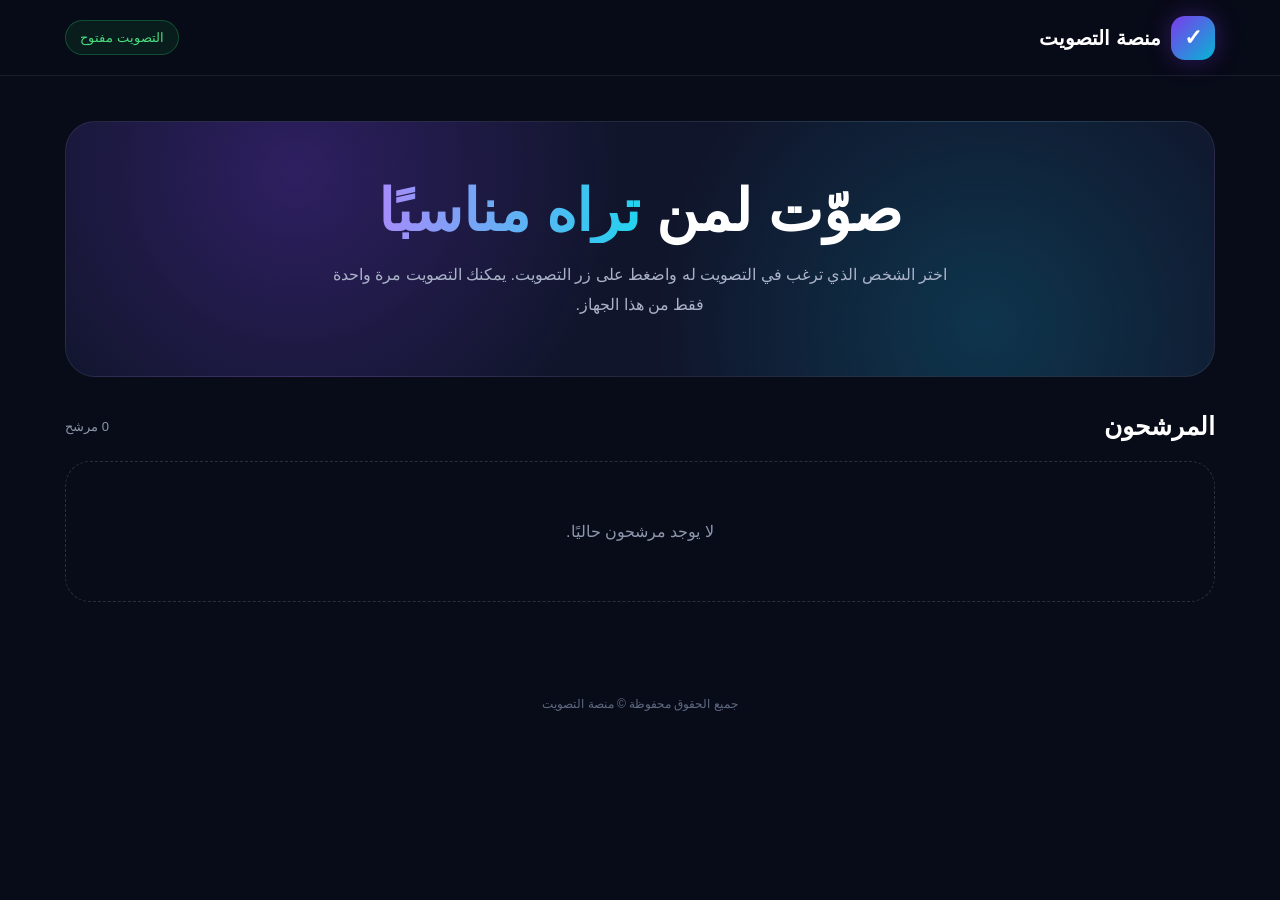
==== commit 1ed7f7e1: "Update index.html" ====
--- a/index.html
+++ b/index.html
@@ -1,4 +1,3 @@
-
 <!DOCTYPE html>
 <html lang="ar" dir="rtl">
 <head>
@@ -7,332 +6,260 @@
 <title>منصة التصويت</title>
 
 <style>
-*{box-sizing:border-box;margin:0;padding:0}
-
-:root{
-  --bg:#070812;
-  --card:#111426;
-  --card2:#181b32;
-  --purple:#8b5cf6;
-  --cyan:#22d3ee;
-  --text:#f8fafc;
-  --muted:#9ca3af;
-  --border:rgba(255,255,255,.09);
+*{
+  box-sizing:border-box;
+  margin:0;
+  padding:0;
+  font-family:Tahoma,Arial,sans-serif;
 }
 
 body{
-  font-family:Tahoma,Arial,sans-serif;
-  background:
-    radial-gradient(circle at 10% 5%,rgba(139,92,246,.25),transparent 28%),
-    radial-gradient(circle at 90% 15%,rgba(34,211,238,.15),transparent 25%),
-    var(--bg);
-  color:var(--text);
+  background:#080b18;
+  color:#fff;
   min-height:100vh;
 }
 
 header{
   position:sticky;
   top:0;
-  z-index:50;
-  background:rgba(7,8,18,.78);
-  backdrop-filter:blur(18px);
-  border-bottom:1px solid var(--border);
-}
-
-.nav{
-  width:min(1150px,92%);
+  z-index:20;
+  background:rgba(8,11,24,.9);
+  backdrop-filter:blur(15px);
+  border-bottom:1px solid rgba(255,255,255,.08);
+}
+
+.header-inner{
+  width:min(1150px,94%);
+  margin:auto;
   min-height:75px;
-  margin:auto;
   display:flex;
   align-items:center;
   justify-content:space-between;
-  gap:12px;
+  gap:15px;
 }
 
 .logo{
   display:flex;
   align-items:center;
   gap:10px;
+  font-size:20px;
   font-weight:900;
 }
 
-.logoIcon{
-  width:43px;
-  height:43px;
+.logo-icon{
+  width:44px;
+  height:44px;
   border-radius:14px;
-  display:grid;
-  place-items:center;
-  background:linear-gradient(135deg,var(--purple),var(--cyan));
-  box-shadow:0 0 28px rgba(139,92,246,.3);
-}
-
-.headerRight{
   display:flex;
   align-items:center;
-  gap:10px;
+  justify-content:center;
+  background:linear-gradient(135deg,#7c3aed,#06b6d4);
+  box-shadow:0 0 25px rgba(124,58,237,.35);
+  font-size:22px;
 }
 
 .status{
-  display:flex;
-  align-items:center;
-  gap:8px;
-  padding:9px 13px;
-  border:1px solid var(--border);
-  background:rgba(255,255,255,.04);
+  padding:9px 14px;
   border-radius:30px;
-  font-size:12px;
-}
-
-.dot{
-  width:8px;
-  height:8px;
-  border-radius:50%;
-  background:#ef4444;
-}
-
-.dot.open{
-  background:#22c55e;
-  box-shadow:0 0 12px #22c55e;
-}
-
-.heartBtn{
-  width:44px;
-  height:44px;
-  border:1px solid rgba(244,63,94,.25);
-  border-radius:14px;
-  background:rgba(244,63,94,.08);
-  color:#fb7185;
-  font-size:22px;
-  cursor:pointer;
-  transition:.25s;
-}
-
-.heartBtn:hover{
-  transform:scale(1.06);
-  background:rgba(244,63,94,.15);
+  background:rgba(34,197,94,.1);
+  border:1px solid rgba(34,197,94,.3);
+  color:#4ade80;
+  font-size:13px;
 }
 
 .hero{
-  width:min(1150px,92%);
-  margin:55px auto 38px;
+  width:min(1150px,94%);
+  margin:45px auto 25px;
+  padding:55px 25px;
   text-align:center;
-}
-
-.badge{
-  display:inline-block;
-  padding:8px 16px;
   border-radius:30px;
-  background:rgba(139,92,246,.08);
-  border:1px solid rgba(139,92,246,.25);
-  color:#c4b5fd;
-  font-size:13px;
-  margin-bottom:20px;
+  background:
+    radial-gradient(circle at 20% 20%,rgba(124,58,237,.28),transparent 35%),
+    radial-gradient(circle at 80% 80%,rgba(6,182,212,.2),transparent 35%),
+    #10152b;
+  border:1px solid rgba(255,255,255,.08);
 }
 
 .hero h1{
-  font-size:clamp(35px,7vw,68px);
-  line-height:1.15;
-  font-weight:1000;
-  background:linear-gradient(90deg,#fff,#c4b5fd,#67e8f9);
+  font-size:clamp(30px,6vw,58px);
+  margin-bottom:15px;
+}
+
+.hero h1 span{
+  background:linear-gradient(90deg,#a78bfa,#22d3ee);
   -webkit-background-clip:text;
   color:transparent;
 }
 
 .hero p{
+  color:#aab2c8;
+  font-size:16px;
+  line-height:1.9;
   max-width:650px;
-  margin:18px auto 0;
-  color:var(--muted);
-  line-height:1.9;
-}
-
-.container{
-  width:min(1150px,92%);
   margin:auto;
-  padding-bottom:70px;
-}
-
-.sectionTitle{
+}
+
+.section{
+  width:min(1150px,94%);
+  margin:35px auto 70px;
+}
+
+.section-title{
   display:flex;
   justify-content:space-between;
   align-items:center;
-  margin:30px 0 20px;
-}
-
-.sectionTitle h2{font-size:25px}
-.sectionTitle span{color:var(--muted);font-size:13px}
-
-.grid{
+  margin-bottom:20px;
+  gap:10px;
+}
+
+.section-title h2{
+  font-size:25px;
+}
+
+.section-title p{
+  color:#8d96ad;
+  font-size:13px;
+}
+
+.cards{
   display:grid;
-  grid-template-columns:repeat(auto-fit,minmax(260px,1fr));
-  gap:22px;
+  grid-template-columns:repeat(auto-fit,minmax(240px,1fr));
+  gap:20px;
 }
 
 .card{
+  position:relative;
   overflow:hidden;
-  background:linear-gradient(145deg,rgba(24,27,50,.96),rgba(12,14,28,.96));
-  border:1px solid var(--border);
-  border-radius:24px;
-  padding:14px;
-  transition:.3s;
-  box-shadow:0 20px 50px rgba(0,0,0,.2);
+  background:#11172c;
+  border:1px solid rgba(255,255,255,.08);
+  border-radius:25px;
+  padding:18px;
+  transition:.25s;
 }
 
 .card:hover{
-  transform:translateY(-6px);
-  border-color:rgba(139,92,246,.4);
-}
-
-.cardImage{
+  transform:translateY(-5px);
+  border-color:rgba(34,211,238,.35);
+  box-shadow:0 15px 40px rgba(0,0,0,.25);
+}
+
+.person-image{
   width:100%;
-  height:230px;
+  height:220px;
+  border-radius:19px;
+  overflow:hidden;
+  background:#1b223c;
+  display:flex;
+  align-items:center;
+  justify-content:center;
+  margin-bottom:16px;
+}
+
+.person-image img{
+  width:100%;
+  height:100%;
   object-fit:cover;
-  border-radius:17px;
-  background:#0b0d19;
-}
-
-.cardBody{padding:17px 5px 5px}
+}
+
+.no-image{
+  font-size:55px;
+  color:#66708c;
+}
 
 .card h3{
   font-size:21px;
-  margin-bottom:9px;
+  margin-bottom:7px;
 }
 
 .card p{
-  color:var(--muted);
+  color:#8f99b2;
+  font-size:13px;
   line-height:1.7;
-  min-height:48px;
-  font-size:14px;
-}
-
-.voteBtn{
+  min-height:45px;
+  margin-bottom:16px;
+}
+
+.vote-btn{
   width:100%;
-  margin-top:17px;
+  border:0;
+  border-radius:15px;
   padding:14px;
-  border:0;
-  border-radius:14px;
   color:#fff;
-  background:linear-gradient(135deg,var(--purple),#6d28d9);
-  font-weight:900;
   font-size:16px;
+  font-weight:bold;
   cursor:pointer;
-}
-
-.voteBtn:disabled{
-  opacity:.55;
+  background:linear-gradient(90deg,#7c3aed,#06b6d4);
+  transition:.2s;
+}
+
+.vote-btn:hover{
+  transform:scale(1.02);
+}
+
+.vote-btn:disabled{
   cursor:not-allowed;
+  opacity:.45;
+  transform:none;
 }
 
 .empty{
-  grid-column:1/-1;
   text-align:center;
-  padding:65px 20px;
-  border:1px dashed var(--border);
+  padding:60px 20px;
+  border:1px dashed rgba(255,255,255,.15);
   border-radius:25px;
-  color:var(--muted);
+  color:#8d96ad;
 }
 
 .notice{
   display:none;
-  margin:20px 0;
-  padding:15px;
+  position:fixed;
+  bottom:25px;
+  left:50%;
+  transform:translateX(-50%);
+  z-index:100;
+  background:#151c35;
+  border:1px solid rgba(255,255,255,.1);
   border-radius:15px;
+  padding:14px 20px;
+  box-shadow:0 15px 40px rgba(0,0,0,.4);
+  min-width:260px;
   text-align:center;
-  background:rgba(34,211,238,.08);
-  border:1px solid rgba(34,211,238,.2);
-  color:#a5f3fc;
 }
 
 footer{
-  border-top:1px solid var(--border);
+  text-align:center;
   padding:25px;
-  text-align:center;
-  color:#6b7280;
+  color:#606a83;
   font-size:12px;
 }
 
-/* نافذة قسم القلب */
-.heartOverlay{
-  position:fixed;
-  inset:0;
-  z-index:100;
-  display:none;
-  align-items:center;
-  justify-content:center;
-  padding:20px;
-  background:rgba(0,0,0,.7);
-  backdrop-filter:blur(10px);
-}
-
-.heartPanel{
-  width:min(430px,100%);
-  background:#111426;
-  border:1px solid rgba(244,63,94,.25);
-  border-radius:25px;
-  padding:25px;
-  box-shadow:0 30px 90px rgba(0,0,0,.55);
-}
-
-.heartHeader{
-  display:flex;
-  align-items:center;
-  justify-content:space-between;
-  margin-bottom:22px;
-}
-
-.heartHeader h2{
-  font-size:20px;
-  color:#fb7185;
-}
-
-.closeHeart{
-  width:36px;
-  height:36px;
-  border:0;
-  border-radius:10px;
-  background:rgba(255,255,255,.06);
-  color:#fff;
-  font-size:20px;
-  cursor:pointer;
-}
-
-.heartPanel label{
-  display:block;
-  color:#d1d5db;
-  font-size:13px;
-  margin:15px 0 7px;
-}
-
-.heartPanel input{
-  width:100%;
-  padding:13px;
-  border-radius:12px;
-  border:1px solid var(--border);
-  outline:none;
-  background:#0b0e1c;
-  color:white;
-}
-
-.addVotesBtn{
-  width:100%;
-  margin-top:18px;
-  padding:14px;
-  border:0;
-  border-radius:13px;
-  background:linear-gradient(135deg,#f43f5e,#be123c);
-  color:white;
-  font-weight:900;
-  cursor:pointer;
-}
-
 @media(max-width:600px){
-  .nav{min-height:65px}
-  .logo{font-size:15px}
-  .logoIcon{width:38px;height:38px}
-  .status{font-size:10px;padding:8px}
-  .heartBtn{width:40px;height:40px}
-  .hero{margin-top:40px}
-  .grid{grid-template-columns:1fr}
-  .cardImage{height:250px}
+  .header-inner{
+    min-height:65px;
+  }
+
+  .logo{
+    font-size:16px;
+  }
+
+  .logo-icon{
+    width:39px;
+    height:39px;
+  }
+
+  .hero{
+    margin-top:25px;
+    padding:40px 18px;
+    border-radius:23px;
+  }
+
+  .cards{
+    grid-template-columns:1fr;
+  }
+
+  .person-image{
+    height:240px;
+  }
 }
 </style>
 </head>
@@ -340,112 +267,52 @@
 <body>
 
 <header>
-  <div class="nav">
-
+  <div class="header-inner">
     <div class="logo">
-      <div class="logoIcon">✓</div>
+      <div class="logo-icon">✓</div>
       <span>منصة التصويت</span>
     </div>
 
-    <div class="headerRight">
-
-      <div class="status">
-        <span class="dot" id="statusDot"></span>
-        <span id="statusText">جاري التحميل...</span>
-      </div>
-
-      <button class="heartBtn" onclick="openHeart()" aria-label="زيادة التصويتات">
-        ♥
-      </button>
-
-    </div>
+    <div id="status" class="status">جاري التحميل...</div>
   </div>
 </header>
 
-<section class="hero">
-  <div class="badge">✦ صوتك يصنع الفرق</div>
-
-  <h1>اختر مرشحك</h1>
-
-  <p>
-    شارك بصوتك واختر المرشح الذي تراه مناسبًا.
-    التصويت سريع وبسيط.
-  </p>
-</section>
-
-<main class="container">
-
-  <div id="notice" class="notice"></div>
-
-  <div class="sectionTitle">
-    <h2>المرشحون</h2>
-    <span id="candidateCount">0 مرشح</span>
-  </div>
-
-  <div id="candidates" class="grid"></div>
+<main>
+
+  <section class="hero">
+    <h1>صوّت لمن <span>تراه مناسبًا</span></h1>
+    <p>
+      اختر الشخص الذي ترغب في التصويت له واضغط على زر التصويت.
+      يمكنك التصويت مرة واحدة فقط من هذا الجهاز.
+    </p>
+  </section>
+
+  <section class="section">
+    <div class="section-title">
+      <h2>المرشحون</h2>
+      <p id="candidateCount">0 مرشح</p>
+    </div>
+
+    <div id="cards" class="cards"></div>
+  </section>
 
 </main>
 
+<div id="notice" class="notice"></div>
+
 <footer>
-  منصة التصويت © 2026
+  جميع الحقوق محفوظة © منصة التصويت
 </footer>
 
-
-<!-- قسم القلب الخاص بك -->
-<div id="heartOverlay" class="heartOverlay">
-
-  <div class="heartPanel">
-
-    <div class="heartHeader">
-      <h2>♥ زيادة التصويتات</h2>
-
-      <button
-        class="closeHeart"
-        onclick="closeHeart()"
-      >×</button>
-    </div>
-
-    <label>اسم الشخص</label>
-
-    <input
-      id="heartName"
-      type="text"
-      placeholder="اكتب اسم الشخص"
-    >
-
-    <label>عدد التصويتات</label>
-
-    <input
-      id="heartVotes"
-      type="number"
-      min="1"
-      placeholder="مثال: 10"
-    >
-
-    <button
-      class="addVotesBtn"
-      onclick="addExtraVotes()"
-    >
-      إضافة التصويتات
-    </button>
-
-  </div>
-
-</div>
-
-
 <script>
-
-const CANDIDATES_KEY="candidates";
-const VOTES_KEY="votes";
-const SETTINGS_KEY="voteSettings";
-const VOTED_KEY="votedCandidate";
+const CANDIDATES_KEY = "candidates";
+const VOTES_KEY = "votes";
+const SETTINGS_KEY = "voteSettings";
+const VOTED_KEY = "votedCandidate";
 
 function getCandidates(){
   try{
-    return JSON.parse(
-      localStorage.getItem(CANDIDATES_KEY)
-    ) || [];
+    return JSON.parse(localStorage.getItem(CANDIDATES_KEY)) || [];
   }catch(e){
     return [];
   }
@@ -453,9 +320,7 @@
 
 function getVotes(){
   try{
-    return JSON.parse(
-      localStorage.getItem(VOTES_KEY)
-    ) || {};
+    return JSON.parse(localStorage.getItem(VOTES_KEY)) || {};
   }catch(e){
     return {};
   }
@@ -463,380 +328,167 @@
 
 function getSettings(){
   try{
-    return JSON.parse(
-      localStorage.getItem(SETTINGS_KEY)
-    ) || {
-      mode:"open",
+    return JSON.parse(localStorage.getItem(SETTINGS_KEY)) || {
+      open:true,
       start:"",
       end:""
     };
   }catch(e){
     return {
-      mode:"open",
+      open:true,
       start:"",
       end:""
     };
   }
 }
 
-function votingIsOpen(){
-
+function isVotingOpen(){
   const settings=getSettings();
 
-  if(settings.mode==="open") return true;
-
-  if(settings.mode==="closed") return false;
-
-  if(settings.mode==="auto"){
-
-    const now=new Date();
-
-    if(
-      settings.start &&
-      now < new Date(settings.start)
-    ){
-      return false;
-    }
-
-    if(
-      settings.end &&
-      now > new Date(settings.end)
-    ){
-      return false;
-    }
-
-    return true;
-  }
-
-  return false;
-}
-
-function updateStatus(){
-
-  const open=votingIsOpen();
-
-  const dot=document.getElementById("statusDot");
-  const text=document.getElementById("statusText");
-
-  if(open){
-
-    dot.classList.add("open");
-    text.textContent="التصويت مفتوح";
-
-  }else{
-
-    dot.classList.remove("open");
-    text.textContent="التصويت مغلق";
-
-  }
+  if(settings.open===false) return false;
+
+  const now=new Date();
+
+  if(settings.start){
+    const start=new Date(settings.start);
+    if(now<start) return false;
+  }
+
+  if(settings.end){
+    const end=new Date(settings.end);
+    if(now>end) return false;
+  }
+
+  return true;
 }
 
 function showNotice(message){
-
-  const box=document.getElementById("notice");
-
-  box.textContent=message;
-  box.style.display="block";
-
-  setTimeout(()=>{
-    box.style.display="none";
-  },3500);
-}
-
-function createPlaceholder(name){
-
-  const text=encodeURIComponent(name||"مرشح");
-
-  return `data:image/svg+xml;charset=UTF-8,
-  <svg xmlns="http://www.w3.org/2000/svg" width="800" height="500">
-  <rect width="100%" height="100%" fill="%23111426"/>
-  <text x="50%" y="50%" dominant-baseline="middle"
-  text-anchor="middle" fill="%23a78bfa"
-  font-size="45" font-family="Arial">${text}</text>
-  </svg>`;
+  const notice=document.getElementById("notice");
+  notice.textContent=message;
+  notice.style.display="block";
+
+  clearTimeout(window.noticeTimer);
+
+  window.noticeTimer=setTimeout(()=>{
+    notice.style.display="none";
+  },3000);
 }
 
 function vote(id){
-
-  if(!votingIsOpen()){
-
+  if(!isVotingOpen()){
     showNotice("التصويت مغلق حاليًا.");
     return;
-
-  }
-
-  const alreadyVoted=
-    localStorage.getItem(VOTED_KEY);
+  }
+
+  const alreadyVoted=localStorage.getItem(VOTED_KEY);
 
   if(alreadyVoted){
-
-    showNotice(
-      "لقد قمت بالتصويت مسبقًا من هذا الجهاز."
-    );
-
+    showNotice("لقد قمت بالتصويت مسبقًا من هذا الجهاز.");
     return;
   }
 
   const candidates=getCandidates();
-
-  if(!candidates.some(
-    c=>String(c.id)===String(id)
-  )){
-
-    showNotice("المرشح غير موجود.");
+  const candidate=candidates.find(c=>String(c.id)===String(id));
+
+  if(!candidate){
+    showNotice("هذا المرشح غير موجود.");
     return;
-
   }
 
   const votes=getVotes();
 
   votes[id]=Number(votes[id]||0)+1;
 
-  localStorage.setItem(
-    VOTES_KEY,
-    JSON.stringify(votes)
-  );
-
-  localStorage.setItem(
-    VOTED_KEY,
-    String(id)
-  );
-
-  showNotice("تم تسجيل صوتك بنجاح ✓");
-
-  renderCandidates();
-}
-
-function renderCandidates(){
-
-  const box=document.getElementById("candidates");
+  localStorage.setItem(VOTES_KEY,JSON.stringify(votes));
+  localStorage.setItem(VOTED_KEY,String(id));
+
+  showNotice("تم تسجيل تصويتك بنجاح ✓");
+
+  render();
+}
+
+function render(){
+  const cards=document.getElementById("cards");
+  const count=document.getElementById("candidateCount");
+  const status=document.getElementById("status");
 
   const candidates=getCandidates();
-
   const voted=localStorage.getItem(VOTED_KEY);
-
-  document.getElementById("candidateCount")
-    .textContent=`${candidates.length} مرشح`;
-
-  if(!candidates.length){
-
-    box.innerHTML=`
+  const open=isVotingOpen();
+
+  count.textContent=`${candidates.length} مرشح`;
+
+  if(open){
+    status.textContent="التصويت مفتوح";
+    status.style.color="#4ade80";
+    status.style.borderColor="rgba(34,197,94,.3)";
+    status.style.background="rgba(34,197,94,.1)";
+  }else{
+    status.textContent="التصويت مغلق";
+    status.style.color="#fb7185";
+    status.style.borderColor="rgba(244,63,94,.3)";
+    status.style.background="rgba(244,63,94,.1)";
+  }
+
+  if(candidates.length===0){
+    cards.innerHTML=`
       <div class="empty">
-        <div style="font-size:45px">🗳️</div>
-        <br>
-        <h3>لا يوجد مرشحون حتى الآن</h3>
-        <br>
-        أضف المرشحين من لوحة الإدارة.
+        لا يوجد مرشحون حاليًا.
       </div>
     `;
-
     return;
   }
 
-  const open=votingIsOpen();
-
-  box.innerHTML="";
-
-  candidates.forEach(candidate=>{
-
-    const card=document.createElement("article");
-
-    card.className="card";
-
-    const image=document.createElement("img");
-
-    image.className="cardImage";
-    image.src=
-      candidate.image ||
-      createPlaceholder(candidate.name);
-
-    image.alt=candidate.name;
-
-    const body=document.createElement("div");
-
-    body.className="cardBody";
-
-    const title=document.createElement("h3");
-
-    title.textContent=candidate.name;
-
-    const desc=document.createElement("p");
-
-    desc.textContent=
-      candidate.description ||
-      "مرشح في هذه المسابقة";
-
-    const button=document.createElement("button");
-
-    button.className="voteBtn";
-
-    const selected=
-      voted &&
-      String(voted)===String(candidate.id);
-
-    if(selected){
-
-      button.textContent=
-        "✓ تم التصويت لهذا المرشح";
-
-      button.disabled=true;
-
-    }else if(voted){
-
-      button.textContent=
-        "تم التصويت مسبقًا";
-
-      button.disabled=true;
-
-    }else if(!open){
-
-      button.textContent=
-        "التصويت مغلق";
-
-      button.disabled=true;
-
-    }else{
-
-      button.textContent="صوّت الآن";
-
-      button.onclick=()=>{
-        vote(candidate.id);
-      };
-
-    }
-
-    body.appendChild(title);
-    body.appendChild(desc);
-    body.appendChild(button);
-
-    card.appendChild(image);
-    card.appendChild(body);
-
-    box.appendChild(card);
-
-  });
-}
-
-
-/* فتح قسم القلب */
-function openHeart(){
-
-  document.getElementById(
-    "heartOverlay"
-  ).style.display="flex";
-
-  document.getElementById(
-    "heartName"
-  ).focus();
-}
-
-
-/* إغلاق قسم القلب */
-function closeHeart(){
-
-  document.getElementById(
-    "heartOverlay"
-  ).style.display="none";
-
-}
-
-
-/* زيادة التصويتات من قسم القلب */
-function addExtraVotes(){
-
-  const name=
-    document.getElementById(
-      "heartName"
-    ).value.trim();
-
-  const amount=
-    Number(
-      document.getElementById(
-        "heartVotes"
-      ).value
-    );
-
-  if(!name){
-
-    showNotice("اكتب اسم الشخص.");
-    return;
-
-  }
-
-  if(!amount || amount<1){
-
-    showNotice("اكتب عدد تصويتات صحيح.");
-    return;
-
-  }
-
-  const candidates=getCandidates();
-
-  const candidate=candidates.find(
-    c=>
-      c.name.trim().toLowerCase()===
-      name.toLowerCase()
-  );
-
-  if(!candidate){
-
-    showNotice("لم يتم العثور على هذا الشخص.");
-    return;
-
-  }
-
-  const votes=getVotes();
-
-  votes[candidate.id]=
-    Number(votes[candidate.id]||0)+amount;
-
-  localStorage.setItem(
-    VOTES_KEY,
-    JSON.stringify(votes)
-  );
-
-  document.getElementById("heartName").value="";
-  document.getElementById("heartVotes").value="";
-
-  closeHeart();
-
-  showNotice(
-    `تمت إضافة ${amount} تصويتات لـ ${candidate.name} ✓`
-  );
-
-}
-
-
-/* الضغط خارج النافذة يغلقها */
-document.getElementById(
-  "heartOverlay"
-).addEventListener("click",function(e){
-
-  if(e.target===this){
-    closeHeart();
-  }
-
-});
-
-
-renderCandidates();
-updateStatus();
-
-setInterval(()=>{
-
-  renderCandidates();
-  updateStatus();
-
-},5000);
-
-window.addEventListener(
-  "storage",
-  ()=>{
-    renderCandidates();
-    updateStatus();
-  }
-);
-
+  cards.innerHTML=candidates.map(candidate=>{
+
+    const image=candidate.image
+      ? `<img src="${candidate.image}" alt="${escapeHTML(candidate.name)}">`
+      : `<div class="no-image">👤</div>`;
+
+    const disabled=!open || voted;
+
+    return`
+      <article class="card">
+        <div class="person-image">
+          ${image}
+        </div>
+
+        <h3>${escapeHTML(candidate.name||"بدون اسم")}</h3>
+
+        <p>
+          ${escapeHTML(candidate.description||"مرشح في منصة التصويت")}
+        </p>
+
+        <button
+          class="vote-btn"
+          onclick="vote('${String(candidate.id).replace(/'/g,"\\'")}')"
+          ${disabled?"disabled":""}
+        >
+          ${voted
+            ? "تم التصويت من هذا الجهاز"
+            : open
+              ? "صوّت الآن"
+              : "التصويت مغلق"}
+        </button>
+      </article>
+    `;
+  }).join("");
+}
+
+function escapeHTML(value){
+  return String(value)
+    .replace(/&/g,"&amp;")
+    .replace(/</g,"&lt;")
+    .replace(/>/g,"&gt;")
+    .replace(/"/g,"&quot;")
+    .replace(/'/g,"&#039;");
+}
+
+window.addEventListener("storage",render);
+
+render();
+
+setInterval(render,1000);
 </script>
 
 </body>
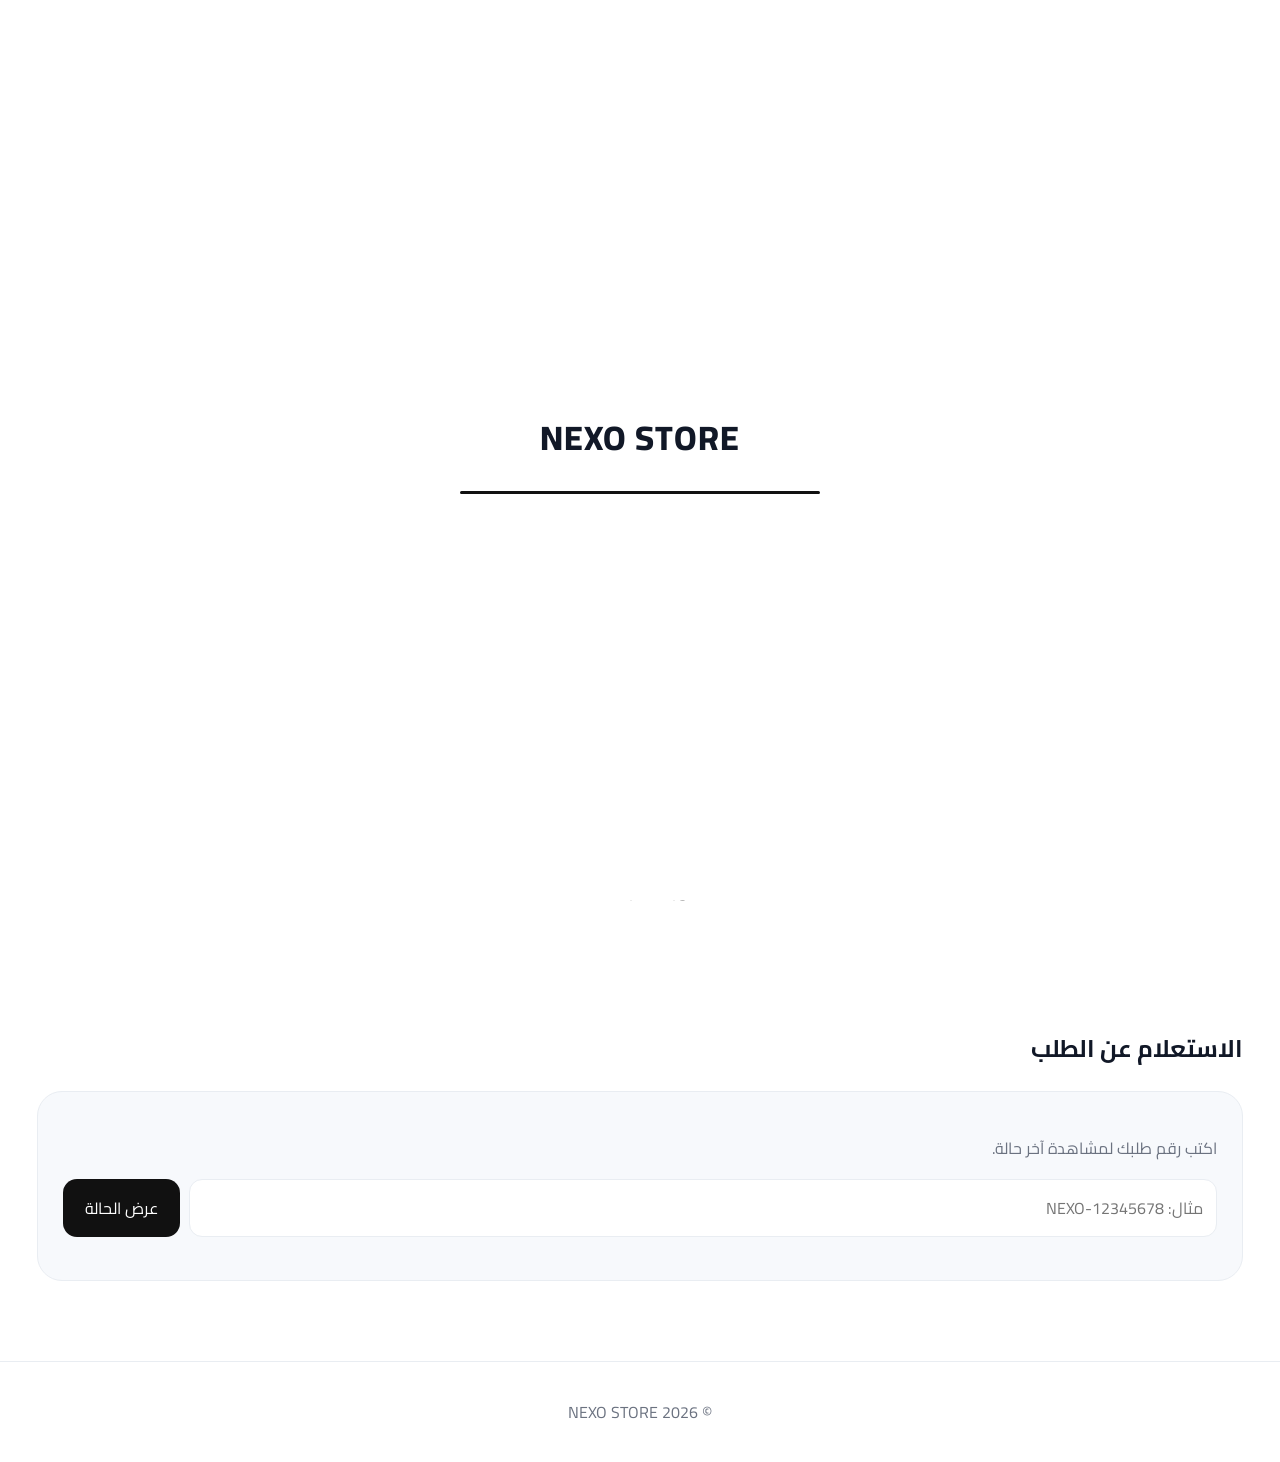
==== commit a0022e6d: "Update index.html" ====
--- a/index.html
+++ b/index.html
@@ -1,494 +1,2501 @@
-<!DOCTYPE html>
+<!doctype html>
 <html lang="ar" dir="rtl">
 <head>
-<meta charset="UTF-8">
-<meta name="viewport" content="width=device-width,initial-scale=1.0">
-<title>منصة التصويت</title>
+<meta charset="utf-8">
+<meta name="viewport" content="width=device-width,initial-scale=1">
+<title>NEXO STORE</title>
+
+<link rel="preconnect" href="https://fonts.googleapis.com">
+<link rel="preconnect" href="https://fonts.gstatic.com" crossorigin>
+<link href="https://fonts.googleapis.com/css2?family=Cairo:wght@400;500;600;700;800&display=swap" rel="stylesheet">
 
 <style>
+:root{
+    --ink:#111827;
+    --muted:#6b7280;
+    --line:#e9edf2;
+    --soft:#f7f9fc;
+    --radius:22px;
+}
+
 *{
-  box-sizing:border-box;
-  margin:0;
-  padding:0;
-  font-family:Tahoma,Arial,sans-serif;
+    box-sizing:border-box;
+}
+
+html{
+    scroll-behavior:smooth;
 }
 
 body{
-  background:#080b18;
-  color:#fff;
-  min-height:100vh;
-}
+    margin:0;
+    font-family:Cairo,Arial,sans-serif;
+    background:#fff;
+    color:var(--ink);
+}
+
+button,input,select,textarea{
+    font:inherit;
+}
+
+button{
+    cursor:pointer;
+}
+
+/* LOADER */
+
+#loader{
+    position:fixed;
+    inset:0;
+    background:#fff;
+    z-index:9999;
+    display:flex;
+    align-items:center;
+    justify-content:center;
+    transition:.5s;
+}
+
+.loader-box{
+    text-align:center;
+    width:min(360px,86vw);
+}
+
+.loader-logo{
+    font-size:34px;
+    font-weight:800;
+    letter-spacing:1px;
+}
+
+.loader-line{
+    height:3px;
+    background:#eef0f3;
+    border-radius:9px;
+    overflow:hidden;
+    margin-top:22px;
+}
+
+.loader-line span{
+    display:block;
+    width:0;
+    height:100%;
+    background:#111;
+    animation:load 1.8s ease forwards;
+}
+
+@keyframes load{
+    to{
+        width:100%;
+    }
+}
+
+/* HEADER */
 
 header{
-  position:sticky;
-  top:0;
-  z-index:20;
-  background:rgba(8,11,24,.9);
-  backdrop-filter:blur(15px);
-  border-bottom:1px solid rgba(255,255,255,.08);
-}
-
-.header-inner{
-  width:min(1150px,94%);
-  margin:auto;
-  min-height:75px;
-  display:flex;
-  align-items:center;
-  justify-content:space-between;
-  gap:15px;
-}
-
-.logo{
-  display:flex;
-  align-items:center;
-  gap:10px;
-  font-size:20px;
-  font-weight:900;
-}
-
-.logo-icon{
-  width:44px;
-  height:44px;
-  border-radius:14px;
-  display:flex;
-  align-items:center;
-  justify-content:center;
-  background:linear-gradient(135deg,#7c3aed,#06b6d4);
-  box-shadow:0 0 25px rgba(124,58,237,.35);
-  font-size:22px;
-}
-
-.status{
-  padding:9px 14px;
-  border-radius:30px;
-  background:rgba(34,197,94,.1);
-  border:1px solid rgba(34,197,94,.3);
-  color:#4ade80;
-  font-size:13px;
-}
+    position:sticky;
+    top:0;
+    z-index:100;
+    background:rgba(255,255,255,.9);
+    backdrop-filter:blur(18px);
+    border-bottom:1px solid var(--line);
+}
+
+.nav{
+    max-width:1250px;
+    margin:auto;
+    padding:14px 22px;
+    display:flex;
+    align-items:center;
+    gap:18px;
+}
+
+.brand{
+    font-size:23px;
+    font-weight:800;
+    margin-left:auto;
+}
+
+.nav-actions{
+    display:flex;
+    gap:8px;
+    align-items:center;
+}
+
+.nav-btn{
+    border:1px solid var(--line);
+    background:#fff;
+    border-radius:13px;
+    padding:10px 13px;
+    position:relative;
+}
+
+.badge{
+    position:absolute;
+    top:-7px;
+    left:-7px;
+    min-width:21px;
+    height:21px;
+    border-radius:50%;
+    background:#111;
+    color:#fff;
+    font-size:11px;
+    display:grid;
+    place-items:center;
+    padding:0 5px;
+}
+
+/* HERO */
 
 .hero{
-  width:min(1150px,94%);
-  margin:45px auto 25px;
-  padding:55px 25px;
-  text-align:center;
-  border-radius:30px;
-  background:
-    radial-gradient(circle at 20% 20%,rgba(124,58,237,.28),transparent 35%),
-    radial-gradient(circle at 80% 80%,rgba(6,182,212,.2),transparent 35%),
-    #10152b;
-  border:1px solid rgba(255,255,255,.08);
+    max-width:1250px;
+    margin:24px auto 0;
+    padding:0 22px;
+}
+
+.hero-card{
+    min-height:480px;
+    border:1px solid var(--line);
+    border-radius:32px;
+    background:
+        radial-gradient(
+            circle at 20% 20%,
+            #fff,
+            #f6f8fb 60%,
+            #eef1f5
+        );
+    display:grid;
+    place-items:center;
+    text-align:center;
+    padding:50px 20px;
+    overflow:hidden;
+    position:relative;
+}
+
+.hero-card:after{
+    content:"";
+    position:absolute;
+    width:420px;
+    height:420px;
+    border-radius:50%;
+    border:1px solid #fff;
+    box-shadow:
+        0 0 0 35px rgba(255,255,255,.5),
+        0 0 0 70px rgba(255,255,255,.35);
+}
+
+.hero-content{
+    position:relative;
+    z-index:1;
+}
+
+.eyebrow{
+    font-size:13px;
+    color:var(--muted);
+    letter-spacing:2px;
 }
 
 .hero h1{
-  font-size:clamp(30px,6vw,58px);
-  margin-bottom:15px;
-}
-
-.hero h1 span{
-  background:linear-gradient(90deg,#a78bfa,#22d3ee);
-  -webkit-background-clip:text;
-  color:transparent;
+    font-size:clamp(42px,8vw,82px);
+    margin:10px 0;
+    font-weight:800;
 }
 
 .hero p{
-  color:#aab2c8;
-  font-size:16px;
-  line-height:1.9;
-  max-width:650px;
-  margin:auto;
-}
-
-.section{
-  width:min(1150px,94%);
-  margin:35px auto 70px;
-}
-
-.section-title{
-  display:flex;
-  justify-content:space-between;
-  align-items:center;
-  margin-bottom:20px;
-  gap:10px;
-}
-
-.section-title h2{
-  font-size:25px;
-}
-
-.section-title p{
-  color:#8d96ad;
-  font-size:13px;
-}
-
-.cards{
-  display:grid;
-  grid-template-columns:repeat(auto-fit,minmax(240px,1fr));
-  gap:20px;
+    color:var(--muted);
+    max-width:560px;
+    margin:0 auto 25px;
+    line-height:2;
+}
+
+/* BUTTONS */
+
+.primary{
+    background:#111;
+    color:#fff;
+    border:0;
+    border-radius:14px;
+    padding:13px 22px;
+}
+
+.ghost{
+    background:#fff;
+    border:1px solid var(--line);
+    border-radius:14px;
+    padding:13px 18px;
+}
+
+/* PRODUCTS */
+
+.container{
+    max-width:1250px;
+    margin:65px auto;
+    padding:0 22px;
+}
+
+.top-row{
+    display:flex;
+    gap:15px;
+    align-items:center;
+    justify-content:space-between;
+    flex-wrap:wrap;
+}
+
+.search{
+    min-width:min(360px,100%);
+    flex:1;
+    max-width:460px;
+    border:1px solid var(--line);
+    border-radius:14px;
+    padding:13px 16px;
+    outline:none;
+}
+
+.tabs{
+    display:flex;
+    gap:8px;
+    flex-wrap:wrap;
+    margin:22px 0;
+}
+
+.tab{
+    border:1px solid var(--line);
+    background:#fff;
+    border-radius:12px;
+    padding:10px 16px;
+}
+
+.tab.active{
+    background:#111;
+    color:#fff;
+}
+
+.grid{
+    display:grid;
+    grid-template-columns:
+        repeat(auto-fill,minmax(230px,1fr));
+    gap:18px;
 }
 
 .card{
-  position:relative;
-  overflow:hidden;
-  background:#11172c;
-  border:1px solid rgba(255,255,255,.08);
-  border-radius:25px;
-  padding:18px;
-  transition:.25s;
+    border:1px solid var(--line);
+    border-radius:20px;
+    overflow:hidden;
+    background:#fff;
+    transition:.2s;
 }
 
 .card:hover{
-  transform:translateY(-5px);
-  border-color:rgba(34,211,238,.35);
-  box-shadow:0 15px 40px rgba(0,0,0,.25);
-}
-
-.person-image{
-  width:100%;
-  height:220px;
-  border-radius:19px;
-  overflow:hidden;
-  background:#1b223c;
-  display:flex;
-  align-items:center;
-  justify-content:center;
-  margin-bottom:16px;
-}
-
-.person-image img{
-  width:100%;
-  height:100%;
-  object-fit:cover;
-}
-
-.no-image{
-  font-size:55px;
-  color:#66708c;
+    transform:translateY(-3px);
+    box-shadow:
+        0 12px 30px rgba(17,24,39,.08);
+}
+
+.pic{
+    height:230px;
+    background:#f5f6f8;
+    display:grid;
+    place-items:center;
+    overflow:hidden;
+}
+
+.pic img{
+    width:100%;
+    height:100%;
+    object-fit:cover;
+}
+
+.card-body{
+    padding:17px;
 }
 
 .card h3{
-  font-size:21px;
-  margin-bottom:7px;
-}
-
-.card p{
-  color:#8f99b2;
-  font-size:13px;
-  line-height:1.7;
-  min-height:45px;
-  margin-bottom:16px;
-}
-
-.vote-btn{
-  width:100%;
-  border:0;
-  border-radius:15px;
-  padding:14px;
-  color:#fff;
-  font-size:16px;
-  font-weight:bold;
-  cursor:pointer;
-  background:linear-gradient(90deg,#7c3aed,#06b6d4);
-  transition:.2s;
-}
-
-.vote-btn:hover{
-  transform:scale(1.02);
-}
-
-.vote-btn:disabled{
-  cursor:not-allowed;
-  opacity:.45;
-  transform:none;
-}
-
-.empty{
-  text-align:center;
-  padding:60px 20px;
-  border:1px dashed rgba(255,255,255,.15);
-  border-radius:25px;
-  color:#8d96ad;
+    margin:0 0 7px;
+}
+
+.desc{
+    font-size:13px;
+    color:var(--muted);
+    line-height:1.8;
+    min-height:45px;
+}
+
+.price{
+    font-size:20px;
+    font-weight:800;
+    margin:13px 0;
+}
+
+.stock{
+    font-size:12px;
+    color:#b45309;
+    margin-bottom:8px;
+}
+
+/* TRACK */
+
+.track-section{
+    margin-top:65px;
+}
+
+.track-box{
+    border:1px solid var(--line);
+    background:var(--soft);
+    border-radius:25px;
+    padding:25px;
+}
+
+.track-form{
+    display:flex;
+    gap:9px;
+    flex-wrap:wrap;
+}
+
+.track-form input{
+    flex:1;
+    min-width:220px;
+    border:1px solid var(--line);
+    border-radius:13px;
+    padding:13px;
+    background:#fff;
+}
+
+.result{
+    margin-top:18px;
+}
+
+.status-card{
+    background:#fff;
+    border:1px solid var(--line);
+    border-radius:18px;
+    padding:20px;
+}
+
+.status-pill{
+    display:inline-block;
+    padding:7px 12px;
+    border-radius:99px;
+    background:#f0f2f5;
+    font-weight:700;
+    font-size:13px;
+    margin:8px 0;
+}
+
+/* FOOTER */
+
+footer{
+    border-top:1px solid var(--line);
+    margin-top:80px;
+    padding:35px 22px;
+    text-align:center;
+    color:var(--muted);
+}
+
+/* MODALS */
+
+.modal{
+    position:fixed;
+    inset:0;
+    background:rgba(0,0,0,.42);
+    z-index:500;
+    display:none;
+    align-items:flex-end;
+    justify-content:center;
+}
+
+.modal.open{
+    display:flex;
+}
+
+.sheet{
+    width:min(720px,100%);
+    max-height:92vh;
+    overflow:auto;
+    background:#fff;
+    border-radius:28px 28px 0 0;
+    padding:24px;
+}
+
+.sheet-head{
+    display:flex;
+    justify-content:space-between;
+    align-items:center;
+}
+
+.close{
+    border:0;
+    background:#f2f3f5;
+    border-radius:12px;
+    padding:8px 12px;
+}
+
+.cart-item{
+    display:flex;
+    justify-content:space-between;
+    gap:12px;
+    padding:14px 0;
+    border-bottom:1px solid var(--line);
+}
+
+.qty{
+    display:flex;
+    align-items:center;
+    gap:7px;
+}
+
+.qty button{
+    border:1px solid var(--line);
+    background:#fff;
+    border-radius:9px;
+    width:30px;
+    height:30px;
+}
+
+.totals{
+    margin-top:18px;
+    background:var(--soft);
+    border-radius:16px;
+    padding:15px;
+}
+
+.row{
+    display:flex;
+    justify-content:space-between;
+    margin:8px 0;
+}
+
+/* CHECKOUT */
+
+.form-grid{
+    display:grid;
+    grid-template-columns:1fr 1fr;
+    gap:11px;
+    margin-top:15px;
+}
+
+.field{
+    display:flex;
+    flex-direction:column;
+    gap:6px;
+}
+
+.field.full{
+    grid-column:1/-1;
+}
+
+.field input,
+.field textarea,
+.field select{
+    border:1px solid var(--line);
+    border-radius:12px;
+    padding:12px;
+    outline:none;
+    background:#fff;
+}
+
+.method{
+    display:grid;
+    grid-template-columns:1fr 1fr;
+    gap:9px;
+}
+
+.method label{
+    border:1px solid var(--line);
+    border-radius:13px;
+    padding:13px;
+    cursor:pointer;
+}
+
+.method input{
+    accent-color:#111;
 }
 
 .notice{
-  display:none;
-  position:fixed;
-  bottom:25px;
-  left:50%;
-  transform:translateX(-50%);
-  z-index:100;
-  background:#151c35;
-  border:1px solid rgba(255,255,255,.1);
-  border-radius:15px;
-  padding:14px 20px;
-  box-shadow:0 15px 40px rgba(0,0,0,.4);
-  min-width:260px;
-  text-align:center;
-}
-
-footer{
-  text-align:center;
-  padding:25px;
-  color:#606a83;
-  font-size:12px;
-}
-
-@media(max-width:600px){
-  .header-inner{
-    min-height:65px;
-  }
-
-  .logo{
-    font-size:16px;
-  }
-
-  .logo-icon{
-    width:39px;
-    height:39px;
-  }
-
-  .hero{
-    margin-top:25px;
-    padding:40px 18px;
-    border-radius:23px;
-  }
-
-  .cards{
-    grid-template-columns:1fr;
-  }
-
-  .person-image{
-    height:240px;
-  }
+    padding:12px;
+    border-radius:13px;
+    background:#f6f7f9;
+    color:#4b5563;
+    font-size:13px;
+    line-height:1.8;
+    margin-top:12px;
+}
+
+/* MOBILE */
+
+@media(max-width:650px){
+
+    .nav{
+        padding:12px 14px;
+    }
+
+    .brand{
+        font-size:19px;
+    }
+
+    .hero{
+        padding:0 12px;
+    }
+
+    .hero-card{
+        min-height:430px;
+        border-radius:25px;
+    }
+
+    .container{
+        padding:0 14px;
+    }
+
+    .form-grid{
+        grid-template-columns:1fr;
+    }
+
+    .field.full{
+        grid-column:auto;
+    }
+
+    .method{
+        grid-template-columns:1fr;
+    }
+
+    .nav-btn span{
+        display:none;
+    }
 }
 </style>
 </head>
 
 <body>
 
+<!-- LOADER -->
+
+<div id="loader">
+    <div class="loader-box">
+        <div class="loader-logo">
+            NEXO STORE
+        </div>
+
+        <div class="loader-line">
+            <span></span>
+        </div>
+    </div>
+</div>
+
+
+<!-- HEADER -->
+
 <header>
-  <div class="header-inner">
-    <div class="logo">
-      <div class="logo-icon">✓</div>
-      <span>منصة التصويت</span>
+
+    <div class="nav">
+
+        <div class="brand">
+            NEXO STORE
+        </div>
+
+        <div class="nav-actions">
+
+            <button
+                class="nav-btn"
+                onclick="openTrack()"
+            >
+                استعلام الطلب
+            </button>
+
+            <button
+                class="nav-btn"
+                onclick="openCart()"
+            >
+                السلة 🛒
+
+                <b
+                    class="badge"
+                    id="cartCount"
+                >
+                    0
+                </b>
+
+            </button>
+
+        </div>
+
     </div>
 
-    <div id="status" class="status">جاري التحميل...</div>
-  </div>
 </header>
 
-<main>
-
-  <section class="hero">
-    <h1>صوّت لمن <span>تراه مناسبًا</span></h1>
-    <p>
-      اختر الشخص الذي ترغب في التصويت له واضغط على زر التصويت.
-      يمكنك التصويت مرة واحدة فقط من هذا الجهاز.
-    </p>
-  </section>
-
-  <section class="section">
-    <div class="section-title">
-      <h2>المرشحون</h2>
-      <p id="candidateCount">0 مرشح</p>
+
+<!-- HERO -->
+
+<section class="hero">
+
+    <div class="hero-card">
+
+        <div class="hero-content">
+
+            <div class="eyebrow">
+                WELCOME TO NEXO
+            </div>
+
+            <h1>
+                كل ما تحتاجه، في مكان واحد.
+            </h1>
+
+            <p id="heroText">
+                تسوق بسهولة، ادفع بأمان،
+                وتابع طلبك حتى يصل إليك.
+            </p>
+
+            <button
+                class="primary"
+                onclick="document.getElementById('products').scrollIntoView()"
+            >
+                ابدأ التسوق
+            </button>
+
+        </div>
+
     </div>
 
-    <div id="cards" class="cards"></div>
-  </section>
+</section>
+
+
+<!-- PRODUCTS -->
+
+<main
+    class="container"
+    id="products"
+>
+
+    <div class="top-row">
+
+        <div>
+
+            <h2 style="margin:0">
+                المنتجات
+            </h2>
+
+            <small style="color:#6b7280">
+                اختَر ما يناسبك
+            </small>
+
+        </div>
+
+        <input
+            class="search"
+            id="search"
+            placeholder="ابحث عن منتج..."
+            oninput="renderProducts()"
+        >
+
+    </div>
+
+
+    <div class="tabs">
+
+        <button
+            class="tab active"
+            onclick="setCat('all',this)"
+        >
+            الكل
+        </button>
+
+        <button
+            class="tab"
+            onclick="setCat('digital',this)"
+        >
+            المنتجات الرقمية
+        </button>
+
+        <button
+            class="tab"
+            onclick="setCat('physical',this)"
+        >
+            المنتجات المتنوعة
+        </button>
+
+    </div>
+
+
+    <div
+        class="grid"
+        id="productsGrid"
+    ></div>
+
+
+    <!-- TRACK ORDER -->
+
+    <section
+        class="track-section"
+        id="track"
+    >
+
+        <h2>
+            الاستعلام عن الطلب
+        </h2>
+
+        <div class="track-box">
+
+            <p style="color:#6b7280">
+                اكتب رقم طلبك لمشاهدة آخر حالة.
+            </p>
+
+            <div class="track-form">
+
+                <input
+                    id="trackNumber"
+                    placeholder="مثال: NEXO-12345678"
+                >
+
+                <button
+                    class="primary"
+                    onclick="trackOrder()"
+                >
+                    عرض الحالة
+                </button>
+
+            </div>
+
+            <div
+                class="result"
+                id="trackResult"
+            ></div>
+
+        </div>
+
+    </section>
 
 </main>
 
-<div id="notice" class="notice"></div>
-
-<footer>
-  جميع الحقوق محفوظة © منصة التصويت
-</footer>
+
+<footer id="footer"></footer>
+
+
+<!-- CART -->
+
+<div
+    class="modal"
+    id="cartModal"
+>
+
+    <div class="sheet">
+
+        <div class="sheet-head">
+
+            <h2>
+                سلة المشتريات
+            </h2>
+
+            <button
+                class="close"
+                onclick="closeCart()"
+            >
+                إغلاق
+            </button>
+
+        </div>
+
+        <div id="cartItems"></div>
+
+        <div id="cartCheckout"></div>
+
+    </div>
+
+</div>
+
+
+<!-- CHECKOUT -->
+
+<div
+    class="modal"
+    id="checkoutModal"
+>
+
+    <div class="sheet">
+
+        <div class="sheet-head">
+
+            <h2>
+                إتمام الطلب
+            </h2>
+
+            <button
+                class="close"
+                onclick="closeCheckout()"
+            >
+                إغلاق
+            </button>
+
+        </div>
+
+        <div id="checkoutBody"></div>
+
+    </div>
+
+</div>
+
 
 <script>
-const CANDIDATES_KEY = "candidates";
-const VOTES_KEY = "votes";
-const SETTINGS_KEY = "voteSettings";
-const VOTED_KEY = "votedCandidate";
-
-function getCandidates(){
-  try{
-    return JSON.parse(localStorage.getItem(CANDIDATES_KEY)) || [];
-  }catch(e){
-    return [];
-  }
-}
-
-function getVotes(){
-  try{
-    return JSON.parse(localStorage.getItem(VOTES_KEY)) || {};
-  }catch(e){
-    return {};
-  }
-}
-
-function getSettings(){
-  try{
-    return JSON.parse(localStorage.getItem(SETTINGS_KEY)) || {
-      open:true,
-      start:"",
-      end:""
+
+const K = {
+
+    products:"nexo_products",
+
+    orders:"nexo_orders",
+
+    settings:"nexo_settings",
+
+    cart:"nexo_cart"
+
+};
+
+
+let products =
+JSON.parse(
+    localStorage.getItem(K.products) || "[]"
+);
+
+let settings =
+JSON.parse(
+    localStorage.getItem(K.settings) || "{}"
+);
+
+let cart =
+JSON.parse(
+    localStorage.getItem(K.cart) || "[]"
+);
+
+let category = "all";
+
+
+const statusMap = {
+
+    new:[
+        "🟡",
+        "جديد",
+        "تم استلام طلبك."
+    ],
+
+    processing:[
+        "🔵",
+        "قيد التجهيز",
+        "جاري تجهيز طلبك الآن."
+    ],
+
+    out:[
+        "🟠",
+        "خرج للتوصيل",
+        "طلبك في الطريق إليك."
+    ],
+
+    delivered:[
+        "🟢",
+        "تم التسليم",
+        "تم تسليم طلبك بنجاح."
+    ],
+
+    cancelled:[
+        "🔴",
+        "ملغي",
+        "تم إلغاء هذا الطلب."
+    ]
+
+};
+
+
+function saveCart(){
+
+    localStorage.setItem(
+        K.cart,
+        JSON.stringify(cart)
+    );
+
+    updateCartCount();
+
+}
+
+
+function saveProducts(){
+
+    localStorage.setItem(
+        K.products,
+        JSON.stringify(products)
+    );
+
+}
+
+
+function money(number){
+
+    return Number(number || 0)
+        .toFixed(2)
+        .replace(".00","")
+        + " ر.س";
+
+}
+
+
+function discountFor(subtotal){
+
+    const tiers =
+        settings.wholesaleTiers ||
+        [
+            {
+                min:5,
+                percent:5
+            },
+            {
+                min:10,
+                percent:10
+            },
+            {
+                min:20,
+                percent:15
+            }
+        ];
+
+    const quantity =
+        cart.reduce(
+            (total,item)=>
+                total + Number(item.qty || 0),
+            0
+        );
+
+    let percent = 0;
+
+    tiers.forEach(tier=>{
+
+        if(
+            quantity >= Number(tier.min)
+        ){
+
+            percent =
+                Math.max(
+                    percent,
+                    Number(tier.percent)
+                );
+
+        }
+
+    });
+
+
+    return {
+
+        percent,
+
+        value:
+            subtotal * percent / 100
+
     };
-  }catch(e){
+
+}
+
+
+function updateCartCount(){
+
+    document.getElementById(
+        "cartCount"
+    ).textContent =
+        cart.reduce(
+            (total,item)=>
+                total + Number(item.qty || 0),
+            0
+        );
+
+}
+
+
+function setCat(cat,button){
+
+    category = cat;
+
+    document
+        .querySelectorAll(".tab")
+        .forEach(
+            item =>
+                item.classList.remove("active")
+        );
+
+    button.classList.add("active");
+
+    renderProducts();
+
+}
+
+
+function escapeHtml(value){
+
+    return String(value)
+        .replace(
+            /[&<>"']/g,
+            character =>
+            ({
+                "&":"&amp;",
+                "<":"&lt;",
+                ">":"&gt;",
+                '"':"&quot;",
+                "'":"&#39;"
+            })[character]
+        );
+
+}
+
+
+function renderProducts(){
+
+    const search =
+        (
+            document.getElementById(
+                "search"
+            ).value || ""
+        ).toLowerCase();
+
+
+    const list =
+        products.filter(product =>
+
+            (
+                category === "all" ||
+                product.type === category
+            )
+
+            &&
+
+            (
+                (product.name || "")
+                    .toLowerCase()
+                    .includes(search)
+
+                ||
+
+                (product.description || "")
+                    .toLowerCase()
+                    .includes(search)
+            )
+
+        );
+
+
+    const grid =
+        document.getElementById(
+            "productsGrid"
+        );
+
+
+    if(!list.length){
+
+        grid.innerHTML = `
+            <div
+                style="
+                    grid-column:1/-1;
+                    text-align:center;
+                    padding:55px;
+                    color:#777
+                "
+            >
+                لا توجد منتجات حاليًا.
+            </div>
+        `;
+
+        return;
+
+    }
+
+
+    grid.innerHTML =
+        list.map(product => {
+
+            const out =
+                product.type === "physical" &&
+                Number(product.quantity) <= 0;
+
+            const low =
+                product.type === "physical" &&
+                Number(product.quantity) > 0 &&
+                Number(product.quantity) <= 3;
+
+
+            return `
+
+            <article class="card">
+
+                <div class="pic">
+
+                    ${
+                        product.image
+
+                        ?
+
+                        `
+                        <img
+                            src="${product.image}"
+                            alt=""
+                        >
+                        `
+
+                        :
+
+                        `
+                        <span
+                            style="color:#9ca3af"
+                        >
+                            NEXO
+                        </span>
+                        `
+                    }
+
+                </div>
+
+
+                <div class="card-body">
+
+                    <h3>
+                        ${escapeHtml(product.name || "منتج")}
+                    </h3>
+
+                    <div class="desc">
+                        ${escapeHtml(product.description || "")}
+                    </div>
+
+
+                    ${
+                        low
+
+                        ?
+
+                        `
+                        <div class="stock">
+                            متبقي قليل
+                        </div>
+                        `
+
+                        :
+
+                        ""
+                    }
+
+
+                    ${
+                        out
+
+                        ?
+
+                        `
+                        <div
+                            class="stock"
+                            style="color:#b91c1c"
+                        >
+                            نفد من المخزون
+                        </div>
+                        `
+
+                        :
+
+                        ""
+                    }
+
+
+                    <div class="price">
+                        ${money(product.price)}
+                    </div>
+
+
+                    <button
+                        class="primary"
+                        style="width:100%"
+                        ${
+                            out
+                            ?
+                            "disabled style='width:100%;opacity:.45'"
+                            :
+                            ""
+                        }
+                        onclick="addToCart('${product.id}')"
+                    >
+
+                        ${
+                            out
+                            ?
+                            "نفد المخزون"
+                            :
+                            "أضف للسلة"
+                        }
+
+                    </button>
+
+                </div>
+
+            </article>
+
+            `;
+
+        }).join("");
+
+}
+
+
+function addToCart(id){
+
+    const product =
+        products.find(
+            item =>
+                String(item.id) === String(id)
+        );
+
+
+    if(!product){
+
+        return;
+
+    }
+
+
+    const item =
+        cart.find(
+            item =>
+                String(item.id) === String(id)
+        );
+
+
+    if(
+        product.type === "physical" &&
+        Number(product.quantity)
+        <= Number(item?.qty || 0)
+    ){
+
+        alert(
+            "الكمية المتاحة غير كافية"
+        );
+
+        return;
+
+    }
+
+
+    if(item){
+
+        item.qty++;
+
+    }else{
+
+        cart.push({
+
+            id:product.id,
+
+            qty:1
+
+        });
+
+    }
+
+
+    saveCart();
+
+    openCart();
+
+}
+
+
+function removeItem(id){
+
+    cart =
+        cart.filter(
+            item =>
+                String(item.id)
+                !== String(id)
+        );
+
+    saveCart();
+
+    renderCart();
+
+}
+
+
+function changeQty(id,difference){
+
+    const item =
+        cart.find(
+            item =>
+                String(item.id)
+                === String(id)
+        );
+
+
+    if(!item){
+
+        return;
+
+    }
+
+
+    const product =
+        products.find(
+            item =>
+                String(item.id)
+                === String(id)
+        );
+
+
+    let quantity =
+        Number(item.qty)
+        + difference;
+
+
+    if(quantity <= 0){
+
+        removeItem(id);
+
+        return;
+
+    }
+
+
+    if(
+        product.type === "physical" &&
+        quantity >
+        Number(product.quantity)
+    ){
+
+        return;
+
+    }
+
+
+    item.qty = quantity;
+
+    saveCart();
+
+    renderCart();
+
+}
+
+
+function cartSummary(){
+
+    let subtotal = 0;
+
+
+    cart.forEach(item=>{
+
+        const product =
+            products.find(
+                product =>
+                    String(product.id)
+                    === String(item.id)
+            );
+
+
+        if(product){
+
+            subtotal +=
+                Number(product.price)
+                * Number(item.qty);
+
+        }
+
+    });
+
+
+    const discount =
+        discountFor(subtotal);
+
+
+    const hasPhysical =
+        cart.some(item=>{
+
+            const product =
+                products.find(
+                    product =>
+                        String(product.id)
+                        === String(item.id)
+                );
+
+            return product?.type === "physical";
+
+        });
+
+
+    const delivery =
+        hasPhysical
+        ?
+        Number(settings.deliveryFee || 0)
+        :
+        0;
+
+
     return {
-      open:true,
-      start:"",
-      end:""
+
+        subtotal,
+
+        discount:
+            discount.value,
+
+        percent:
+            discount.percent,
+
+        delivery,
+
+        total:
+            Math.max(
+                0,
+                subtotal -
+                discount.value +
+                delivery
+            )
+
     };
-  }
-}
-
-function isVotingOpen(){
-  const settings=getSettings();
-
-  if(settings.open===false) return false;
-
-  const now=new Date();
-
-  if(settings.start){
-    const start=new Date(settings.start);
-    if(now<start) return false;
-  }
-
-  if(settings.end){
-    const end=new Date(settings.end);
-    if(now>end) return false;
-  }
-
-  return true;
-}
-
-function showNotice(message){
-  const notice=document.getElementById("notice");
-  notice.textContent=message;
-  notice.style.display="block";
-
-  clearTimeout(window.noticeTimer);
-
-  window.noticeTimer=setTimeout(()=>{
-    notice.style.display="none";
-  },3000);
-}
-
-function vote(id){
-  if(!isVotingOpen()){
-    showNotice("التصويت مغلق حاليًا.");
-    return;
-  }
-
-  const alreadyVoted=localStorage.getItem(VOTED_KEY);
-
-  if(alreadyVoted){
-    showNotice("لقد قمت بالتصويت مسبقًا من هذا الجهاز.");
-    return;
-  }
-
-  const candidates=getCandidates();
-  const candidate=candidates.find(c=>String(c.id)===String(id));
-
-  if(!candidate){
-    showNotice("هذا المرشح غير موجود.");
-    return;
-  }
-
-  const votes=getVotes();
-
-  votes[id]=Number(votes[id]||0)+1;
-
-  localStorage.setItem(VOTES_KEY,JSON.stringify(votes));
-  localStorage.setItem(VOTED_KEY,String(id));
-
-  showNotice("تم تسجيل تصويتك بنجاح ✓");
-
-  render();
-}
-
-function render(){
-  const cards=document.getElementById("cards");
-  const count=document.getElementById("candidateCount");
-  const status=document.getElementById("status");
-
-  const candidates=getCandidates();
-  const voted=localStorage.getItem(VOTED_KEY);
-  const open=isVotingOpen();
-
-  count.textContent=`${candidates.length} مرشح`;
-
-  if(open){
-    status.textContent="التصويت مفتوح";
-    status.style.color="#4ade80";
-    status.style.borderColor="rgba(34,197,94,.3)";
-    status.style.background="rgba(34,197,94,.1)";
-  }else{
-    status.textContent="التصويت مغلق";
-    status.style.color="#fb7185";
-    status.style.borderColor="rgba(244,63,94,.3)";
-    status.style.background="rgba(244,63,94,.1)";
-  }
-
-  if(candidates.length===0){
-    cards.innerHTML=`
-      <div class="empty">
-        لا يوجد مرشحون حاليًا.
-      </div>
+
+}
+
+
+function renderCart(){
+
+    const box =
+        document.getElementById(
+            "cartItems"
+        );
+
+
+    if(!cart.length){
+
+        box.innerHTML = `
+            <div
+                style="
+                    padding:40px;
+                    text-align:center;
+                    color:#777
+                "
+            >
+                السلة فارغة.
+            </div>
+        `;
+
+        document.getElementById(
+            "cartCheckout"
+        ).innerHTML = "";
+
+        return;
+
+    }
+
+
+    box.innerHTML =
+        cart.map(item=>{
+
+            const product =
+                products.find(
+                    product =>
+                        String(product.id)
+                        === String(item.id)
+                );
+
+
+            if(!product){
+
+                return "";
+
+            }
+
+
+            return `
+
+            <div class="cart-item">
+
+                <div>
+
+                    <b>
+                        ${escapeHtml(product.name)}
+                    </b>
+
+                    <div
+                        style="color:#777"
+                    >
+                        ${money(product.price)}
+                        ×
+                        ${item.qty}
+                    </div>
+
+                </div>
+
+
+                <div class="qty">
+
+                    <button
+                        onclick="
+                            changeQty(
+                                '${product.id}',
+                                -1
+                            )
+                        "
+                    >
+                        −
+                    </button>
+
+                    <span>
+                        ${item.qty}
+                    </span>
+
+                    <button
+                        onclick="
+                            changeQty(
+                                '${product.id}',
+                                1
+                            )
+                        "
+                    >
+                        +
+                    </button>
+
+                    <button
+                        onclick="
+                            removeItem(
+                                '${product.id}'
+                            )
+                        "
+                        style="
+                            border:0;
+                            background:#fff
+                        "
+                    >
+                        🗑️
+                    </button>
+
+                </div>
+
+            </div>
+
+            `;
+
+        }).join("");
+
+
+    const summary =
+        cartSummary();
+
+
+    document.getElementById(
+        "cartCheckout"
+    ).innerHTML = `
+
+        <div class="totals">
+
+            <div class="row">
+
+                <span>
+                    المجموع
+                </span>
+
+                <b>
+                    ${money(summary.subtotal)}
+                </b>
+
+            </div>
+
+
+            ${
+                summary.percent
+
+                ?
+
+                `
+                <div class="row">
+
+                    <span>
+                        خصم الجملة
+                        (${summary.percent}%)
+                    </span>
+
+                    <b>
+                        −
+                        ${money(summary.discount)}
+                    </b>
+
+                </div>
+                `
+
+                :
+
+                ""
+            }
+
+
+            ${
+                summary.delivery
+
+                ?
+
+                `
+                <div class="row">
+
+                    <span>
+                        التوصيل
+                    </span>
+
+                    <b>
+                        ${money(summary.delivery)}
+                    </b>
+
+                </div>
+                `
+
+                :
+
+                ""
+            }
+
+
+            <div
+                class="row"
+                style="font-size:19px"
+            >
+
+                <span>
+                    الإجمالي
+                </span>
+
+                <b>
+                    ${money(summary.total)}
+                </b>
+
+            </div>
+
+        </div>
+
+
+        <button
+            class="primary"
+            style="
+                width:100%;
+                margin-top:12px
+            "
+            onclick="openCheckout()"
+        >
+            إتمام الطلب
+        </button>
+
     `;
-    return;
-  }
-
-  cards.innerHTML=candidates.map(candidate=>{
-
-    const image=candidate.image
-      ? `<img src="${candidate.image}" alt="${escapeHTML(candidate.name)}">`
-      : `<div class="no-image">👤</div>`;
-
-    const disabled=!open || voted;
-
-    return`
-      <article class="card">
-        <div class="person-image">
-          ${image}
+
+}
+
+
+function openCart(){
+
+    document
+        .getElementById("cartModal")
+        .classList.add("open");
+
+    renderCart();
+
+}
+
+
+function closeCart(){
+
+    document
+        .getElementById("cartModal")
+        .classList.remove("open");
+
+}
+
+
+function openCheckout(){
+
+    if(!cart.length){
+
+        return;
+
+    }
+
+
+    closeCart();
+
+
+    document
+        .getElementById("checkoutModal")
+        .classList.add("open");
+
+
+    const summary =
+        cartSummary();
+
+
+    document.getElementById(
+        "checkoutBody"
+    ).innerHTML = `
+
+        <div class="form-grid">
+
+            <label class="field">
+
+                <span>
+                    الاسم
+                </span>
+
+                <input
+                    id="cName"
+                >
+
+            </label>
+
+
+            <label class="field">
+
+                <span>
+                    الجوال
+                </span>
+
+                <input
+                    id="cPhone"
+                    type="tel"
+                >
+
+            </label>
+
+
+            <label class="field">
+
+                <span>
+                    البريد الإلكتروني
+                </span>
+
+                <input
+                    id="cEmail"
+                    type="email"
+                >
+
+            </label>
+
+
+            <label class="field">
+
+                <span>
+                    طريقة الاستلام
+                </span>
+
+                <select
+                    id="fulfillment"
+                    onchange="toggleAddress()"
+                >
+
+                    <option value="delivery">
+                        توصيل داخل مكة
+                    </option>
+
+                    <option value="pickup">
+                        استلام شخصي
+                    </option>
+
+                </select>
+
+            </label>
+
+
+            <label
+                class="field full"
+                id="addressField"
+            >
+
+                <span>
+                    العنوان
+                </span>
+
+                <textarea
+                    id="cAddress"
+                    rows="2"
+                    placeholder="عنوانك داخل مكة"
+                ></textarea>
+
+            </label>
+
+
+            <div class="field full">
+
+                <span>
+                    طريقة الدفع
+                </span>
+
+                <div class="method">
+
+                    <label>
+
+                        <input
+                            type="radio"
+                            name="pay"
+                            value="online"
+                            checked
+                        >
+
+                        دفع إلكتروني
+
+                    </label>
+
+
+                    <label>
+
+                        <input
+                            type="radio"
+                            name="pay"
+                            value="cash"
+                        >
+
+                        الدفع عند الاستلام / الاستلام
+
+                    </label>
+
+                </div>
+
+            </div>
+
         </div>
 
-        <h3>${escapeHTML(candidate.name||"بدون اسم")}</h3>
-
-        <p>
-          ${escapeHTML(candidate.description||"مرشح في منصة التصويت")}
-        </p>
+
+        <div class="totals">
+
+            <div class="row">
+
+                <span>
+                    الإجمالي
+                </span>
+
+                <b>
+                    ${money(summary.total)}
+                </b>
+
+            </div>
+
+        </div>
+
+
+        <div class="notice">
+
+            بعد إتمام الطلب سيظهر لك
+            رقم الطلب مباشرة.
+            احتفظ به للاستعلام عن طلبك.
+
+        </div>
+
 
         <button
-          class="vote-btn"
-          onclick="vote('${String(candidate.id).replace(/'/g,"\\'")}')"
-          ${disabled?"disabled":""}
+            class="primary"
+            style="
+                width:100%;
+                margin-top:14px
+            "
+            onclick="placeOrder()"
         >
-          ${voted
-            ? "تم التصويت من هذا الجهاز"
-            : open
-              ? "صوّت الآن"
-              : "التصويت مغلق"}
+            تأكيد الطلب
         </button>
-      </article>
+
     `;
-  }).join("");
-}
-
-function escapeHTML(value){
-  return String(value)
-    .replace(/&/g,"&amp;")
-    .replace(/</g,"&lt;")
-    .replace(/>/g,"&gt;")
-    .replace(/"/g,"&quot;")
-    .replace(/'/g,"&#039;");
-}
-
-window.addEventListener("storage",render);
-
-render();
-
-setInterval(render,1000);
+
+}
+
+
+function toggleAddress(){
+
+    document.getElementById(
+        "addressField"
+    ).style.display =
+        document.getElementById(
+            "fulfillment"
+        ).value === "delivery"
+        ?
+        "flex"
+        :
+        "none";
+
+}
+
+
+function closeCheckout(){
+
+    document
+        .getElementById("checkoutModal")
+        .classList.remove("open");
+
+}
+
+
+function generateOrderNo(){
+
+    return (
+        "NEXO-" +
+        Math.floor(
+            10000000 +
+            Math.random() * 90000000
+        )
+    );
+
+}
+
+
+function placeOrder(){
+
+    const name =
+        document.getElementById(
+            "cName"
+        ).value.trim();
+
+
+    const phone =
+        document.getElementById(
+            "cPhone"
+        ).value.trim();
+
+
+    const email =
+        document.getElementById(
+            "cEmail"
+        ).value.trim();
+
+
+    const fulfillment =
+        document.getElementById(
+            "fulfillment"
+        ).value;
+
+
+    const address =
+        document.getElementById(
+            "cAddress"
+        ).value.trim();
+
+
+    const payment =
+        document.querySelector(
+            'input[name="pay"]:checked'
+        ).value;
+
+
+    if(
+        !name ||
+        !phone ||
+        !email
+    ){
+
+        alert(
+            "أكمل الاسم والجوال والبريد الإلكتروني."
+        );
+
+        return;
+
+    }
+
+
+    if(
+        fulfillment === "delivery" &&
+        !address
+    ){
+
+        alert(
+            "اكتب عنوان التوصيل داخل مكة."
+        );
+
+        return;
+
+    }
+
+
+    const summary =
+        cartSummary();
+
+
+    const orderNumber =
+        generateOrderNo();
+
+
+    const order = {
+
+        id:Date.now(),
+
+        orderNumber,
+
+        customerName:name,
+
+        phone,
+
+        email,
+
+        address,
+
+        fulfillment,
+
+        paymentMethod:payment,
+
+        items:
+            cart.map(item=>{
+
+                const product =
+                    products.find(
+                        product =>
+                            String(product.id)
+                            === String(item.id)
+                    );
+
+
+                return {
+
+                    id:product.id,
+
+                    name:product.name,
+
+                    price:
+                        Number(product.price),
+
+                    quantity:
+                        Number(item.qty),
+
+                    type:
+                        product.type,
+
+                    digitalLink:
+                        product.digitalLink || ""
+
+                };
+
+            }),
+
+        subtotal:
+            summary.subtotal,
+
+        discount:
+            summary.discount,
+
+        discountPercent:
+            summary.percent,
+
+        delivery:
+            summary.delivery,
+
+        total:
+            summary.total,
+
+        status:"new",
+
+        createdAt:
+            new Date().toISOString()
+
+    };
+
+
+    const orders =
+        JSON.parse(
+            localStorage.getItem(
+                K.orders
+            ) || "[]"
+        );
+
+
+    orders.push(order);
+
+
+    localStorage.setItem(
+        K.orders,
+        JSON.stringify(orders)
+    );
+
+
+    cart.forEach(item=>{
+
+        const product =
+            products.find(
+                product =>
+                    String(product.id)
+                    === String(item.id)
+            );
+
+
+        if(
+            product &&
+            product.type === "physical"
+        ){
+
+            product.quantity =
+                Math.max(
+                    0,
+                    Number(product.quantity)
+                    -
+                    Number(item.qty)
+                );
+
+        }
+
+    });
+
+
+    saveProducts();
+
+
+    cart = [];
+
+    saveCart();
+
+    closeCheckout();
+
+    showOrderSuccess(order);
+
+}
+
+
+function showOrderSuccess(order){
+
+    const pickup =
+        order.fulfillment === "pickup";
+
+
+    const phone =
+        settings.pickupPhone ||
+        settings.contact ||
+        "";
+
+
+    const site =
+        settings.pickupSite ||
+        location.href;
+
+
+    const modal =
+        document.createElement("div");
+
+
+    modal.className =
+        "modal open";
+
+
+    modal.id =
+        "successModal";
+
+
+    modal.innerHTML = `
+
+        <div
+            class="sheet"
+            style="text-align:center"
+        >
+
+            <div style="font-size:42px">
+                ✓
+            </div>
+
+            <h2>
+                تم استلام طلبك
+            </h2>
+
+            <p
+                style="color:#6b7280"
+            >
+                رقم طلبك
+            </p>
+
+
+            <div
+                style="
+                    font-size:28px;
+                    font-weight:800;
+                    margin:10px
+                "
+            >
+                ${order.orderNumber}
+            </div>
+
+
+            <div class="notice">
+
+                ⚠️ احفظ رقم الطلب،
+                ستحتاجه للاستعلام عن حالة طلبك.
+
+            </div>
+
+
+            ${
+                pickup
+
+                ?
+
+                `
+                <div class="notice">
+
+                    اخترت الاستلام الشخصي.
+
+                    <br>
+
+                    رقم التواصل:
+                    <b>
+                        ${escapeHtml(phone)}
+                    </b>
+
+                    <br>
+
+                    الموقع:
+                    <b>
+                        ${escapeHtml(site)}
+                    </b>
+
+                </div>
+                `
+
+                :
+
+                ""
+            }
+
+
+            <button
+                class="primary"
+                style="
+                    width:100%;
+                    margin-top:12px
+                "
+                onclick="
+                    document
+                    .getElementById(
+                        'successModal'
+                    )
+                    .remove();
+
+                    document
+                    .getElementById(
+                        'trackNumber'
+                    )
+                    .value =
+                    '${order.orderNumber}';
+
+                    document
+                    .getElementById(
+                        'track'
+                    )
+                    .scrollIntoView();
+
+                    trackOrder();
+                "
+            >
+                متابعة الطلب
+            </button>
+
+        </div>
+
+    `;
+
+
+    document.body.appendChild(modal);
+
+}
+
+
+function openTrack(){
+
+    document
+        .getElementById("track")
+        .scrollIntoView({
+            behavior:"smooth"
+        });
+
+
+    setTimeout(()=>{
+
+        document
+            .getElementById(
+                "trackNumber"
+            )
+            .focus();
+
+    },500);
+
+}
+
+
+function trackOrder(){
+
+    const number =
+        document
+        .getElementById(
+            "trackNumber"
+        )
+        .value
+        .trim();
+
+
+    const orders =
+        JSON.parse(
+            localStorage.getItem(
+                K.orders
+            ) || "[]"
+        );
+
+
+    const order =
+        orders.find(
+            item =>
+                String(
+                    item.orderNumber
+                ).toLowerCase()
+                ===
+                number.toLowerCase()
+        );
+
+
+    const result =
+        document.getElementById(
+            "trackResult"
+        );
+
+
+    if(!order){
+
+        result.innerHTML = `
+
+            <div class="status-card">
+
+                لم نجد طلبًا بهذا الرقم.
+
+                <br>
+
+                تأكد من الرقم المحفوظ معك.
+
+            </div>
+
+        `;
+
+        return;
+
+    }
+
+
+    const status =
+        statusMap[
+            order.status
+        ] ||
+        statusMap.new;
+
+
+    result.innerHTML = `
+
+        <div class="status-card">
+
+            <h3>
+                طلب #${order.orderNumber}
+            </h3>
+
+
+            <div class="status-pill">
+
+                ${status[0]}
+                ${status[1]}
+
+            </div>
+
+
+            <p>
+                ${status[2]}
+            </p>
+
+
+            <div
+                style="
+                    color:#6b7280;
+                    font-size:13px
+                "
+            >
+
+                الإجمالي:
+                ${money(order.total)}
+
+            </div>
+
+
+            ${
+                order.fulfillment === "pickup"
+
+                ?
+
+                `
+                <div class="notice">
+
+                    استلام شخصي —
+                    راجع بيانات الاستلام
+                    المرسلة لك بعد الطلب.
+
+                </div>
+                `
+
+                :
+
+                ""
+            }
+
+        </div>
+
+    `;
+
+}
+
+
+function init(){
+
+    settings =
+        JSON.parse(
+            localStorage.getItem(
+                K.settings
+            ) || "{}"
+        );
+
+
+    products =
+        JSON.parse(
+            localStorage.getItem(
+                K.products
+            ) || "[]"
+        );
+
+
+    document.getElementById(
+        "heroText"
+    ).textContent =
+        settings.description ||
+        "تسوق بسهولة، ادفع بأمان، وتابع طلبك حتى يصل إليك.";
+
+
+    document.getElementById(
+        "footer"
+    ).innerHTML =
+
+        `© ${new Date().getFullYear()}
+        NEXO STORE
+        ${
+            settings.contact
+            ?
+            " — " +
+            escapeHtml(settings.contact)
+            :
+            ""
+        }`;
+
+
+    renderProducts();
+
+    updateCartCount();
+
+
+    setTimeout(()=>{
+
+        document.getElementById(
+            "loader"
+        ).style.opacity = "0";
+
+
+        setTimeout(()=>{
+
+            document
+                .getElementById(
+                    "loader"
+                )
+                .remove();
+
+        },500);
+
+    },1900);
+
+}
+
+
+init();
+
 </script>
 
 </body>
